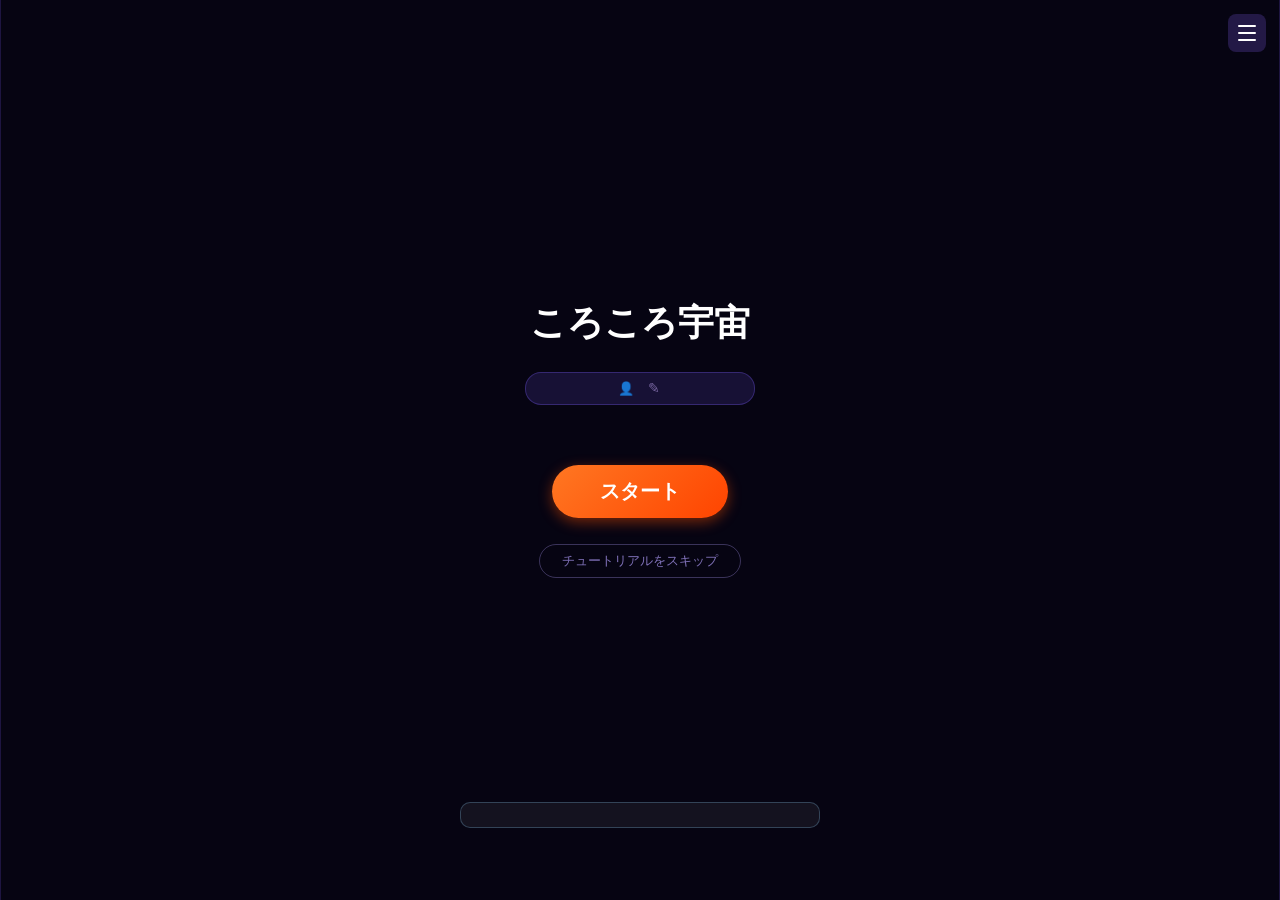
==== games/rollaxy/index.html @ 88f0cfa4 "feat: エンドレスモードの自動セーブ＋再開機能 (Phase 3) 【自動セーブ】 - 盤面の全天体(位置/速度/角度) + スコア + 次の天体 + 先読み + スキル所持数を保存 - タイミン" ====
<!DOCTYPE html>
<html lang="ja">
<head>
  <!-- Google tag (gtag.js) -->
  <script async src="https://www.googletagmanager.com/gtag/js?id=G-FFF4H3EVV8"></script>
  <script>
    window.dataLayer = window.dataLayer || [];
    function gtag(){dataLayer.push(arguments);}
    gtag('js', new Date());
    gtag('config', 'G-FFF4H3EVV8');
  </script>
  <meta charset="UTF-8">
  <!--
    スマホ向け: user-scalable=no でピンチズーム無効、maximum-scale=1.0 で拡大防止。
    ゲーム中に画面が拡大・縮小するとタッチ座標がずれるため必須。
  -->
  <meta name="viewport" content="width=device-width, initial-scale=1.0, maximum-scale=1.0, user-scalable=no, viewport-fit=cover">
  <!-- PWA / モバイル全画面対応 -->
  <meta name="theme-color" content="#1a0e30">
  <meta name="mobile-web-app-capable" content="yes">
  <meta name="apple-mobile-web-app-capable" content="yes">
  <meta name="apple-mobile-web-app-status-bar-style" content="black-translucent">
  <meta name="apple-mobile-web-app-title" content="Rollaxy">
  <link rel="manifest" href="manifest.json">
  <title>Rollaxy | NOVORA GAME</title>
  <meta name="description" content="A space-themed falling merge browser game. Combine celestial bodies, chain merges with strategic skills, and aim for the galaxy cluster. Free to play.">
  <meta name="robots" content="index, follow">
  <link rel="canonical" href="https://novoragame.com/games/rollaxy/">
  <link rel="icon" type="image/png" href="/favicon-96x96.png" sizes="96x96">
  <link rel="icon" type="image/svg+xml" href="/favicon.svg">
  <link rel="shortcut icon" href="/favicon.ico">
  <link rel="apple-touch-icon" sizes="180x180" href="/apple-touch-icon.png">
  <link rel="manifest" href="/games/rollaxy/manifest.json">

  <!-- OGP / Twitter Card -->
  <meta property="og:type"        content="website">
  <meta property="og:url"         content="https://novoragame.com/games/rollaxy/">
  <meta property="og:title"       content="Rollaxy | NOVORA GAME">
  <meta property="og:description" content="A space-themed falling merge browser game. Combine celestial bodies and use strategic skills to reach the galaxy cluster. Free to play.">
  <meta property="og:image"       content="https://novoragame.com/ogp.png">
  <meta name="twitter:card"       content="summary_large_image">

  <!-- hreflang: 多言語対応時にここへ追加
  <link rel="alternate" hreflang="ja"       href="https://novoragame.com/games/rollaxy/">
  <link rel="alternate" hreflang="x-default" href="https://novoragame.com/games/rollaxy/">
  -->

  <link rel="stylesheet" href="style.css">
</head>
<body>

<!--
  ヘッダー（#header）
  ┌──────────────────────────────────────────┐
  │ スコア / 最高スコア │ 次の天体 │        ⚙ │
  └──────────────────────────────────────────┘
  3カラム flex: 左(#header-left)・中央(#next-wrap)・右(#header-right)
  左右を flex:1 にすることで中央が常に水平中央に来る
-->
<!--
  スタート画面（#start-screen）
  ゲームキャンバスとは完全に分離した独立レイヤー。
  position: fixed で viewport 全体を不透明に覆い、ゲームが一切見えない状態を作る。
  beginGame() で .hidden クラスを付与してフェードアウト。init() で .hidden を外してフェードイン。
-->
<!-- 研究/宇宙システム廃止により リソースバー (星屑/エネルギー/文明P) は削除 -->

<!--
  ホームカルーセル（#start-screen）
  3パネル横並び: 研究(左) ← プレイ(中央) → 恒星(右)
  mobile: overflow:hidden + translateX でスワイプ切替
  desktop(≥760px): 3列同時表示（左右にpeek）
-->
<div id="start-screen">
  <div id="home-carousel">

    <!-- パネル1: プレイ（CENTER、現在は唯一のパネル） -->
    <div class="home-panel" id="panel-play">
      <h2 data-i18n="title">ころころ宇宙</h2>
      <div id="start-playername">
        <div id="start-name-view">
          <span>👤</span>
          <span id="start-playername-val"></span>
          <button id="start-name-edit-btn" aria-label="Edit name">✎</button>
        </div>
        <div id="start-name-editor">
          <input id="start-name-input" type="text" maxlength="15">
          <button id="start-name-save-btn">✓</button>
          <button id="start-name-cancel-btn">✕</button>
        </div>
        <div id="start-name-hint">
          <span id="start-name-hint-msg"></span>
          <button id="start-name-hint-ok"></button>
        </div>
      </div>
      <!-- やる気メッセージ (表示名とスタートの間。8秒で次の候補へフェード) -->
      <div id="home-motivation" class="motiv-box"></div>
      <!-- プレイ（ホーム既定）パネル -->
      <div id="play-panel">
        <button id="mode-toggle-btn" style="display:none"></button>
        <div id="stage-select-list" style="display:none"></div>
        <div id="start-stage-desc" style="display:none"></div>
        <button id="start-btn" data-i18n="start">スタート</button>
        <button id="skip-tutorial-btn" data-i18n="skipTutorial">チュートリアルをスキップ</button>
      </div>
      <!-- モード選択シート（スタート後に表示。チュートリアル完了後のみ） -->
      <div id="mode-select-sheet" style="display:none">
        <p id="mode-select-title" data-i18n="modeSelectTitle">モードを選択</p>
        <div id="mode-select-btns"></div>
        <button id="mode-select-back" data-i18n="settingsBack">← 戻る</button>
      </div>
    </div>

    <!-- 宇宙パネル/3Dビューアは廃止 -->

  </div><!-- /#home-carousel -->
  <!-- 右上メニュー（カルーセル外に配置することで、パネル切替時もボタンが常に右上に固定表示される） -->
  <button id="home-menu-btn" aria-label="Menu"><span></span><span></span><span></span></button>
  <div id="home-menu-panel">
    <button id="home-menu-settings" data-i18n="settings">設定</button>
    <a id="home-menu-profile" href="/profile/" data-i18n="profileLink" target="_blank" rel="noopener">👤 プロフィール</a>
    <a id="home-menu-games" href="/games/" data-i18n="gamesLink">🎮 ゲーム一覧</a>
  </div>
  <button id="feedback-start-btn" class="feedback-entry" data-source="start" data-i18n="feedbackBtn"></button>
</div><!-- /#start-screen -->

<!-- ホーム下部 5ボタンバー。固定要素・z-index でオーバーレイより前面。バーで各パネルを切替 -->
<!-- ボタン順: 研究(左端) | 実績 | プレイ(中央↑) | ランキング | 恒星(右端) — スワイプ方向と一致 -->
<nav id="home-nav">
  <button id="nav-ach" class="nav-item" data-tab="ach">
    <span class="nav-icon">🏆</span><span class="nav-label" data-i18n="navAch">実績</span>
  </button>
  <button id="nav-play" class="nav-item nav-play active" data-tab="play">
    <span class="nav-icon">▶</span><span class="nav-label" data-i18n="navPlay">プレイ</span>
  </button>
  <button id="nav-ranking" class="nav-item" data-tab="ranking">
    <span class="nav-icon">📊</span><span class="nav-label" data-i18n="navRanking">ランキング</span>
  </button>
</nav>

<!-- ランキングオーバーレイ（/api/rollaxy/ranking をネイティブ表示）。下部バーの「ランキング」で開く -->
<div id="ranking-overlay">
  <div id="ranking-panel">
    <h2 data-i18n="navRanking">ランキング</h2>
    <div id="rank-mode-tabs">
      <button class="rank-mode active" data-mode="endless" data-i18n="tabEndless">エンドレス</button>
      <button class="rank-mode" data-mode="time" data-i18n="tabTime">タイムアタック</button>
      <button class="rank-mode" data-mode="speedrun" data-i18n="tabSpeedrun">スピードラン</button>
    </div>
    <!-- 期間タブ: 「本日」廃止、デフォルト「週間」 -->
    <div id="rank-period-tabs">
      <button class="rank-period active" data-period="weekly" data-i18n="tabWeekly">今週</button>
      <button class="rank-period" data-period="all" data-i18n="tabAll">全期間</button>
    </div>
    <div id="rank-list-home"></div>
    <a id="rank-fulllink" href="/games/rollaxy/ranking/" target="_blank" rel="noopener" data-i18n="rankingFull">フルランキング →</a>
  </div>
</div>

<!-- ホーム画面専用設定オーバーレイ（#start-screen より上の z-index） -->
<div id="home-settings-overlay">
  <!-- 設定パネル -->
  <div id="home-settings-panel">
    <h2 data-i18n="settings">設定</h2>
    <div id="home-sfx-row">
      <span data-i18n="sfxVolume">効果音</span>
      <input type="range" id="home-sfx-vol" min="0" max="1" step="0.05" value="0.8">
      <span id="home-sfx-val">80%</span>
    </div>
    <div id="home-lang-wrap">
      <div id="home-lang-label">Language</div>
      <div id="home-lang-row"></div>
    </div>
    <div id="home-displayname-wrap">
      <div id="home-displayname-label-row"><span data-i18n="displayNameLabel">表示名</span></div>
      <div id="home-displayname-edit-row">
        <input id="home-displayname-input" type="text" maxlength="15" placeholder="15文字以内（日本語OK）">
        <button id="home-displayname-save" data-i18n="displayNameSave">保存</button>
      </div>
      <div id="home-displayname-status"></div>
    </div>
    <button id="home-credits-btn" data-i18n="credits">クレジット</button>
    <button id="home-settings-close" data-i18n="settingsBack">← 戻る</button>
  </div>
  <!-- クレジットサブパネル -->
  <div id="home-credits-panel">
    <h2 data-i18n="creditsTitle">クレジット</h2>
    <div class="credits-block">
      <div class="credits-head" data-i18n="creditsSfxHead">効果音素材</div>
      <ul class="credits-list">
        <li>効果音ラボ</li>
        <li>Pixabay</li>
      </ul>
      <p class="credits-note" data-i18n="creditsSfxNote">各サービスの利用規約に基づき効果音素材を使用しています。</p>
    </div>
    <div class="credits-block">
      <div class="credits-head" data-i18n="creditsImgHead">画像・ビジュアル素材</div>
      <p class="credits-note" data-i18n="creditsImgNote">一部画像・ビジュアル素材の制作には ChatGPT を使用しています。</p>
    </div>
    <button id="home-credits-back" data-i18n="settingsBack">← 戻る</button>
  </div>
</div>

<!-- フィードバックモーダル（スタート画面/ゲームオーバー/クリア時から共通で開く） -->
<div id="feedback-modal" style="display:none">
  <div id="feedback-panel">
    <div id="feedback-title" data-i18n="feedbackTitle"></div>
    <textarea id="feedback-text" maxlength="1000"></textarea>
    <div id="feedback-counter">0 / 1000</div>
    <div id="feedback-status"></div>
    <div id="feedback-actions">
      <button id="feedback-cancel" data-i18n="feedbackCancel"></button>
      <button id="feedback-send" data-i18n="feedbackSend"></button>
    </div>
  </div>
</div>

<!-- オフライン報酬/超新星/惑星モーダルは研究/宇宙廃止により削除 -->

<!--
  ゲームエリア（#canvas-outer）
  - <canvas> が物理演算・描画を担う。論理サイズ 400×772px を CSS transform で画面にフィット。
  - オーバーレイ 2種（どちらも canvas の上に absolute で重なる）:

  「ゲームオーバー時のオーバーレイ」= #overlay
    → dead=true になったときに .show クラスで表示。背景がぼやけてゲーム画面が透けて見える。

  「設定を開いたとき（の画面）」= #settings-overlay
    → 設定ボタン押下で .show クラスで表示。同じ半透明+blur デザイン。
      「ゲームに戻る」ボタン (#resume-btn) と「リセット」ボタン (#reset-btn) を含む。
-->
<div id="canvas-outer">
  <canvas id="game"></canvas>
  <canvas id="forced-skill-canvas"></canvas>
  <div id="header">
    <div id="header-left">
      <div id="score-el">スコア: 0</div>
      <div id="hi-el">最高: 0</div>
      <div id="timer-el" style="display:none"></div>
      <!-- チュートリアル時にスコア/最高の代わりに表示 -->
      <div id="tut-hud" style="display:none">
        <div id="tut-hud-step"></div>
        <div id="tut-hud-desc"></div>
        <div id="tut-hud-progress"></div>
      </div>
    </div>
    <div id="header-right">
      <div id="next-wrap">
        <div id="next-normal"><span data-i18n="next">次の天体</span><span id="next-emoji">💫</span></div>
      </div>
      <button id="settings-btn" aria-label="Menu"><span></span><span></span><span></span></button>
    </div>
  </div>
  <div id="overlay">
    <h2 data-i18n="gameOver">ゲームオーバー</h2>
    <!-- やる気メッセージ (スコア上に表示。終了画面表示時に開始、init で停止) -->
    <div id="overlay-motivation" class="motiv-box"></div>
    <p class="result"><span data-i18n="scoreResult">スコア</span>: <strong id="final-score">0</strong></p>
    <p id="reward-el" class="reward-line"></p>
    <p id="new-hi" data-i18n="newRecord">🏆 新記録！</p>
    <p id="rank-pct-el"></p>
    <button id="retry-btn" data-i18n="retry">もう一度</button>
    <button id="next-stage-btn" style="display:none"></button>
    <button id="share-btn" data-i18n="shareBtn">X でシェア</button>
    <!-- 終了画面のランキング/実績ボタンは削除 (設定メニューおよびホームナビから参照可能) -->
    <!-- ホームに戻る (プレーンテキストの控えめリンク。フィードバックボタンの上に配置) -->
    <button id="overlay-home-btn" data-i18n="backToHome">ホームに戻る</button>
    <button id="feedback-overlay-btn" class="feedback-entry" data-source="gameover" data-i18n="feedbackBtn"></button>
    <p id="share-note"></p>
  </div>
  <!-- エンドレス 続き/新規 ダイアログ -->
  <div id="endless-resume-modal">
    <div id="endless-resume-panel">
      <div id="endless-resume-title"></div>
      <div id="endless-resume-info"></div>
      <button id="endless-resume-continue"></button>
      <button id="endless-resume-new"></button>
    </div>
  </div>
  <!-- エンドレス 新規開始の確認 -->
  <div id="endless-confirm-modal">
    <div id="endless-confirm-panel">
      <div id="endless-confirm-title"></div>
      <div id="endless-confirm-actions">
        <button id="endless-confirm-cancel"></button>
        <button id="endless-confirm-ok"></button>
      </div>
    </div>
  </div>
  <!-- モード解放ポップアップ (中性子星/銀河団 達成で出現) -->
  <div id="mode-unlock-modal">
    <div id="mode-unlock-panel">
      <div id="mode-unlock-icon">🎉</div>
      <div id="mode-unlock-title"></div>
      <button id="mode-unlock-close"></button>
    </div>
  </div>
  <div id="settings-overlay">
    <!-- ── メニューパネル ── -->
    <div id="menu-panel">
      <h2 data-i18n="menuTitle">メニュー</h2>
      <button id="resume-btn" data-i18n="resume">ゲームに戻る</button>
      <button id="menu-settings-btn" data-i18n="settings">設定</button>
      <a id="settings-ranking-link" href="/games/rollaxy/ranking/" data-i18n="rankingBtn" target="_blank" rel="noopener">🏆 ランキング</a>
      <button id="menu-ach-btn" class="ach-open-btn" data-i18n="achievements">🏆 実績</button>
      <a id="settings-profile-link" href="/profile/" data-i18n="profileLink" target="_blank" rel="noopener">👤 プロフィール</a>
      <button id="reset-btn" data-i18n="reset">リセット</button>
    </div>
    <!-- ── 設定サブパネル ── -->
    <div id="settings-panel">
      <h2 data-i18n="settings">設定</h2>
      <button id="autoshow-btn">報酬自動表示: ON</button>
      <div id="sfx-row">
        <span data-i18n="sfxVolume">効果音</span>
        <input type="range" id="sfx-vol" min="0" max="1" step="0.05" value="0.8">
        <span id="sfx-val">80%</span>
      </div>
      <!-- 言語選択（buildLangSelector() が生成） -->
      <div id="settings-lang-wrap">
        <div id="settings-lang-label">Language</div>
        <div id="settings-lang-row"></div>
      </div>
      <!-- 表示名（ランキングに載る名前） -->
      <div id="displayname-wrap">
        <div id="displayname-label-row">
          <span data-i18n="displayNameLabel">表示名</span>
        </div>
        <div id="displayname-edit-row">
          <input id="displayname-input" type="text" maxlength="15" placeholder="15文字以内（日本語OK）">
          <button id="displayname-save" data-i18n="displayNameSave">保存</button>
        </div>
        <div id="displayname-status"></div>
      </div>
      <button id="settings-credits-btn" data-i18n="credits">クレジット</button>
      <button id="settings-back-btn" data-i18n="settingsBack">← 戻る</button>
    </div>
    <!-- ── クレジットサブパネル ── -->
    <div id="credits-panel">
      <h2 data-i18n="creditsTitle">クレジット</h2>
      <div class="credits-block">
        <div class="credits-head" data-i18n="creditsSfxHead">効果音素材</div>
        <ul class="credits-list">
          <li>効果音ラボ</li>
          <li>Pixabay</li>
        </ul>
        <p class="credits-note" data-i18n="creditsSfxNote">各サービスの利用規約に基づき効果音素材を使用しています。</p>
      </div>
      <div class="credits-block">
        <div class="credits-head" data-i18n="creditsImgHead">画像・ビジュアル素材</div>
        <p class="credits-note" data-i18n="creditsImgNote">一部画像・ビジュアル素材の制作には ChatGPT を使用しています。</p>
      </div>
      <button id="credits-back-btn" data-i18n="settingsBack">← 戻る</button>
    </div>
  </div>
  <!-- 連鎖表示（「N連鎖！ ×倍率」のポップアップ。2連鎖以上で表示） -->
  <div id="chain-display"></div>
  <!-- 連鎖スコア演出（ベース×ステップ倍率を高速再現） -->
  <div id="chain-score-anim"></div>

  <!--
    デバッグパネル（` キーでトグル）
    ゲーム進行中に任意の天体をキャンバス上に直接配置できる。
    左クリック: 配置 / 右クリック: 削除
  -->
  <div id="debug-panel">
    <div id="debug-header">🛠 DEBUG</div>
    <div id="debug-palette"></div>
    <div id="debug-hint">
      <div>左クリック: 配置</div>
      <div>右クリック: 削除</div>
      <div>1–= : 選択</div>
      <div>Shift+R: 全消去</div>
      <div>` : 終了</div>
    </div>
    <button id="debug-reset-btn" title="スコア・実績・チュートリアルをリセットしてリロード">🗑 全リセット</button>
    <div id="debug-count">0 bodies</div>
    <!-- 研究/宇宙廃止後: スコア関連デバッグのみ -->
    <div id="debug-section">
      <div class="debug-section-title">スコア</div>
      <button class="debug-action-btn" data-action="score+1000">スコア +1000</button>
      <button class="debug-action-btn" data-action="score+10000">スコア +10000</button>
      <button class="debug-action-btn" data-action="clear_hi">ハイスコア消去</button>
    </div>
  </div>

  <!--
    スキル確認パネル（指定アップグレード・指定削除で天体選択後に表示）
    全画面ではなく下部カードとして表示。ゲーム画面は背後に見える。
  -->
  <div id="skill-confirm">
    <div id="confirm-preview"></div>
    <div class="confirm-btns">
      <button id="confirm-ok">✓</button>
      <button id="confirm-cancel">✕</button>
    </div>
  </div>

  <!--
    4連鎖ルーレット（スキルをランダムに決定するスロット演出）
    停止ボタン or Space キーで減速停止。当選スキルは開始時に決定済み。
  -->
  <div id="roulette-overlay">
    <div id="roulette-title" data-i18n="rouletteTitle">4連鎖！ スキル獲得</div>
    <div id="roulette-cards">
      <div class="rlt-card" data-skill="bomb">
        <span class="rlt-icon">💣</span>
        <div class="rlt-info">
          <span class="rlt-name" data-i18n="skillBomb">爆弾</span>
          <span class="rlt-desc" data-i18n="bombDesc">範囲内の天体を消去</span>
        </div>
      </div>
      <div class="rlt-card" data-skill="upgrade">
        <span class="rlt-icon">⬆</span>
        <div class="rlt-info">
          <span class="rlt-name" data-i18n="skillUpgrade">強化</span>
          <span class="rlt-desc" data-i18n="upgradeDesc">天体を1段階強化</span>
        </div>
      </div>
      <div class="rlt-card" data-skill="delete">
        <span class="rlt-icon">✕</span>
        <div class="rlt-info">
          <span class="rlt-name" data-i18n="skillDelete">削除</span>
          <span class="rlt-desc" data-i18n="deleteDesc">天体を削除</span>
        </div>
      </div>
    </div>
    <button id="roulette-stop" data-i18n="rouletteStop">停止</button>
    <div class="reward-queue-info" id="roulette-queue-info"></div>
  </div>

  <!--
    連鎖報酬スキル選択パネル（5連鎖以上で表示）
    3つのスキルボタンから1つを選ぶ。選択後に自動で閉じる。
  -->
  <div id="chain-reward">
    <div id="chain-reward-title" data-i18n="chooseSkill">スキルを選択</div>
    <div class="reward-queue-info" id="choice-queue-info"></div>
    <div id="chain-reward-btns">
      <button class="chain-reward-btn" data-skill="bomb"><span class="cr-icon">💣</span><span class="cr-label" data-i18n="skillBomb">爆弾</span><span class="cr-desc" data-i18n="bombDesc">範囲内の天体を消去</span></button>
      <button class="chain-reward-btn" data-skill="upgrade"><span class="cr-icon">⬆</span><span class="cr-label" data-i18n="skillUpgrade">強化</span><span class="cr-desc" data-i18n="upgradeDesc">天体を1段階強化</span></button>
      <button class="chain-reward-btn" data-skill="delete"><span class="cr-icon">✕</span><span class="cr-label" data-i18n="skillDelete">削除</span><span class="cr-desc" data-i18n="deleteDesc">天体を削除</span></button>
    </div>
  </div>

  <!-- 実績トースト通知 -->
  <div id="ach-toast" style="display:none"></div>

  <!-- 実績オーバーレイ -->
  <div id="achievement-overlay">
    <div id="ach-header">
      <span id="ach-title" data-i18n="achievements">🏆 実績</span>
      <span id="ach-stats"></span>
    </div>
    <div id="ach-body"></div>
    <div id="ach-footer">
      <button id="ach-back-btn" data-i18n="achBack">← 戻る</button>
    </div>
  </div>

  <!-- チュートリアル指ポインター（初回連鎖時に最大天体の上に表示） -->
  <div id="tutorial-pointer">
    <div id="tut-text"></div>
    <div id="tut-emoji">👇</div>
  </div>

</div>

<!--
  スキルバー（ゲーム下部）
  「爆弾」「指定アップグレード（強化）」「指定削除」の3スキル
  active クラスで選択中を強調表示
-->
<div id="skill-bar">
  <button class="skill-btn" id="skill-bomb">
    <span class="skill-icon">💣</span>
    <span class="skill-label" data-i18n="skillBomb">爆弾</span>
    <span class="skill-count" id="skill-bomb-count">0</span>
  </button>
  <button class="skill-btn" id="skill-upgrade">
    <span class="skill-icon">⬆</span>
    <span class="skill-label" data-i18n="skillUpgrade">強化</span>
    <span class="skill-count" id="skill-upgrade-count">0</span>
  </button>
  <button class="skill-btn" id="skill-delete">
    <span class="skill-icon">✕</span>
    <span class="skill-label" data-i18n="skillDelete">削除</span>
    <span class="skill-count" id="skill-delete-count">0</span>
  </button>
  <button class="skill-btn" id="skill-claim">
    <span class="skill-icon">🎁</span>
    <span class="skill-label" data-i18n="reward">報酬</span>
    <span class="skill-count" id="skill-claim-count">0</span>
  </button>
  <div id="skill-toast" style="display:none"></div>
</div>

<!-- 研究/宇宙システム廃止により Three.js + メタ系スクリプトは削除 -->
<script src="vendor/matter.min.js"></script>
<script src="config.js"></script>
<script src="lang.js"></script>
<script src="game-player.js"></script>
<script src="game-sfx.js"></script>
<script src="game-util.js"></script>
<script src="game-skills.js"></script>
<script src="game-renderer.js"></script>
<script src="game-share.js"></script>
<script src="achievement-data.js"></script>
<script src="game-achievements.js"></script>
<script src="game-motivation.js"></script>
<script src="game-feedback.js"></script>
<script src="game.js"></script>
<script src="game-ui.js"></script>
</body>
</html>
---- games/rollaxy/style.css ----
/* ============================================================
   スマホ向け基本設定
   - touch-action: none  → スクロール・ピンチを全面禁止（ゲーム中の誤操作防止）
   - user-select: none   → テキスト選択禁止（長押し時の選択メニュー抑止）
   - overflow: hidden    → 画面外へのはみ出し非表示（縦スクロール封じ）
   ============================================================ */
*, *::before, *::after { box-sizing: border-box; margin: 0; padding: 0; }

html {
  /* html は 100% のまま（body の高さ計算の基点になる） */
  height: 100%; overflow: hidden;
  background: #1a0e30;
}
body {
  /*
   * 高さの優先順位（上が最優先）:
   *  1. var(--app-height) … JS が visualViewport.height で注入する実測値
   *  2. 100dvh             … アドレスバーを除いた動的ビューポート高（Chrome 108+ / Safari 15.4+）
   *  3. 100%               … フォールバック（旧ブラウザ）
   */
  height: 100%;           /* fallback */
  height: 100dvh;         /* dynamic viewport height */
  height: var(--app-height, 100dvh); /* JS 注入値（最優先） */
  overflow: hidden;
  background: #1a0e30;
  touch-action: none;
  -webkit-user-select: none; user-select: none;
  font-family: -apple-system, 'Helvetica Neue', Arial, sans-serif;
  display: flex; flex-direction: column; align-items: center;
}
/* 中国語表示時: 日本語フォントを使わず中国語最適化フォントにフォールバック */
:lang(zh), :lang(zh) * {
  font-family: 'PingFang SC', 'Noto Sans SC', 'Microsoft YaHei UI', 'Microsoft YaHei', sans-serif;
}

/* ============================================================
   ヘッダー
   3カラム flex: 左(#header-left) ・ 中央(#next-wrap) ・ 右(#header-right)
   左右を flex:1 にすることで #next-wrap が常に水平中央に配置される
   ============================================================ */
#header {
  position: absolute; left: 0; right: 0; z-index: 5;
  display: flex; flex-wrap: wrap;
  justify-content: space-between; align-items: center;
  padding: 8px 14px; color: #fff;
  background: #1a0e30;
}
#header-left  { flex: 1; min-width: 0; }
#header-right { display: flex; align-items: center; gap: 10px; }
#score-el { font-size: 20px; font-weight: bold; }
#hi-el    { font-size: 13px; opacity: 0.75; margin-top: 2px; }
/* 残り時間表示（time / 制限時間付き tutorial ステージ） */
#timer-el {
  font-size: 16px; font-weight: bold; margin-top: 2px;
  font-variant-numeric: tabular-nums; color: #cbb6ff;
}
#timer-el.timer-warn { color: #ff6b6b; }
/* チュートリアル目標（ヘッダー 2 行目として表示） */
/* チュートリアルHUD（#header-left 内でスコア/最高の代わりに表示） */
#tut-hud { display: none; }
#tut-hud-step {
  font-size: 11px; opacity: 0.65; letter-spacing: 0.04em;
}
#tut-hud-desc {
  font-size: 13px; font-weight: bold; color: #e8d8ff; line-height: 1.3; margin-top: 1px;
}
#tut-hud-progress {
  display: flex; gap: 7px; margin-top: 3px;
}
.tut-prog-item {
  font-size: 12px; font-weight: bold; color: #b8a0ff;
}
.tut-prog-item.tut-prog-met {
  color: #7dff90;
}
/* tutorial-mode クラス付与時: スコア/最高スコアを非表示 */
#header.tutorial-mode #score-el,
#header.tutorial-mode #hi-el { display: none; }
#next-wrap { font-size: 12px; text-align: center; line-height: 1.3; }
#next-emoji { font-size: 28px; display: block; margin-top: 1px; }
#forced-skill-canvas {
  position: absolute; pointer-events: none; z-index: 10; display: none;
}

/* 設定ボタン
   スマホ向け: border-radius: 8px（四角）にしてタップ判定を広く取る。
   円（50%）だとクリック判定が角まで届かず押しにくいため。
   -webkit-tap-highlight-color: transparent → iOS のタップ時青枠を消す */
#settings-btn {
  width: 38px; height: 38px; border-radius: 8px; border: none;
  background: rgba(140,100,255,0.22);
  cursor: pointer; display: flex; flex-direction: column;
  align-items: center; justify-content: center; gap: 5px;
  flex-shrink: 0; -webkit-tap-highlight-color: transparent;
  transition: background 0.15s;
}
#settings-btn span {
  display: block; width: 18px; height: 2px;
  background: #fff; border-radius: 1px;
}


/* ============================================================
   ゲームエリア
   canvas は論理サイズ 400×700px 固定。CSS transform で画面にフィット（game.js の resize()）。
   ============================================================ */
#canvas-outer {
  position: relative; width: 100%; max-width: 400px;
  flex: 1; min-height: 0; /* flex 子要素のオーバーフロー防止 */
  overflow: hidden;
}
canvas { position: absolute; top: 0; left: 0; transform-origin: top left; }

/* 終了演出 (シミュレーション停止 → 揺れ → スロー)。doGameOver で .end-shake を付与。
   画面全体を「支点中心の回転」ではなく「平行に揺らす」感じにするため translate のみ使う */
#canvas-outer.end-shake { animation: endShake 0.38s ease-out; }
@keyframes endShake {
  0%   { transform: translate(0, 0); }
  10%  { transform: translate(-5px, 2px); }
  25%  { transform: translate(6px, -3px); }
  40%  { transform: translate(-7px, 4px); }
  55%  { transform: translate(5px, -2px); }
  70%  { transform: translate(-4px, 3px); }
  85%  { transform: translate(2px, -1px); }
  100% { transform: translate(0, 0); }
}

/* ============================================================
   オーバーレイ共通パターン
   「ゲームオーバー時のオーバーレイ」(#overlay) と
   「設定を開いたとき」(#settings-overlay) は同じ見た目:
     - rgba(0,0,0,0.78) + backdrop-filter: blur(6px)
     - canvas の上に absolute で重なりゲーム画面が半透明の向こうに透けて見える
     - .show クラスで display:flex に切り替えて表示
   ============================================================ */
#overlay {
  display: none; position: absolute; inset: 0;
  /* ヘッダー(#header z-index:5) より前面に出す。
     これより低いとヘッダーの「スコア」「ベスト」「残り時間」表示が
     オーバーレイの「タイムアップ」見出しや結果文字に重なって読めなくなる */
  z-index: 6;
  background: rgba(0,0,0,0.78);
  backdrop-filter: blur(6px); -webkit-backdrop-filter: blur(6px);
  flex-direction: column; align-items: center; justify-content: center;
  color: #fff; gap: 14px; text-align: center;
}
#overlay.show { display: flex; }
#overlay h2 { font-size: 38px; font-weight: bold; }
#overlay .result { font-size: 20px; }
#new-hi { display: none; color: #ffd700; font-size: 17px; }
#new-hi.show { display: block; }
#rank-pct-el {
  display: none;
  font-size: 15px;
  color: #cc88ff;
  letter-spacing: 0.04em;
  animation: rankPctFadeIn 0.6s ease both;
}
#rank-pct-el.show { display: block; }
@keyframes rankPctFadeIn {
  from { opacity: 0; transform: translateY(6px); }
  to   { opacity: 1; transform: translateY(0); }
}

/* 「もう一度」ボタン（ゲームオーバー画面）
   スマホ向け: padding を大きめに取りタップしやすく。
   -webkit-tap-highlight-color: transparent → iOS タップ枠消し */
#overlay button {
  padding: 13px 36px; font-size: 18px; font-weight: bold;
  background: linear-gradient(135deg, #ff7722, #ff4400);
  color: #fff; border: none; border-radius: 30px; cursor: pointer;
  box-shadow: 0 4px 14px rgba(255,80,0,0.45);
  -webkit-tap-highlight-color: transparent;
}
/* X シェアボタン（黒ベース、もう一度ボタンより小さめ） */
#share-btn {
  background: #000 !important;
  box-shadow: 0 4px 14px rgba(0,0,0,0.5) !important;
  font-size: 15px !important;
  padding: 10px 28px !important;
}
#share-btn.loading {
  background: #222 !important;
  box-shadow: none !important;
  cursor: not-allowed;
  animation: sharePulse 1.2s ease-in-out infinite;
}
@keyframes sharePulse {
  0%, 100% { opacity: 0.55; }
  50%       { opacity: 0.3; }
}
/* ランキングリンク（ゲームオーバーオーバーレイ内） */
#ranking-link {
  display: inline-block;
  padding: 9px 24px;
  background: rgba(124,92,252,0.2);
  border: 1px solid rgba(124,92,252,0.5);
  border-radius: 8px;
  color: #cc99ff;
  text-decoration: none;
  font-size: 14px;
  font-weight: 600;
  transition: background 0.15s, border-color 0.15s;
}
#share-note {
  font-size: 12px;
  color: #ccc;
  margin: 4px 0 0;
  display: none;
}
#share-note.show { display: block; }

/* ============================================================
   連鎖表示（「N連鎖！」ポップアップ）
   ゲームフィールド中央に浮かぶ。pointer-events:none でゲーム操作を妨げない。
   .show クラスを付け外し＋void reflow でアニメーションをリセット再生できる。
   ============================================================ */
#chain-display {
  position: absolute;
  top: 40%; left: 50%;
  transform: translateX(-50%) scale(1);
  font-size: 42px; font-weight: bold;
  color: #ffe566;
  text-shadow:
    0 0 18px rgba(255, 210, 0, 0.9),
    0 0 36px rgba(255, 160, 0, 0.5),
    0 2px 4px rgba(0, 0, 0, 0.7);
  pointer-events: none;
  white-space: nowrap;
  opacity: 0;
  z-index: 20;
  text-align: center;
  line-height: 1.1;
}
/* 連鎖倍率（チェーン数の下に表示） */
.chain-mult {
  display: block;
  font-size: 26px;
  font-weight: bold;
  color: #8ee4ff;
  text-shadow: 0 0 12px rgba(100, 200, 255, 0.9), 0 1px 3px rgba(0,0,0,0.6);
  margin-top: 2px;
}
.chain-mult.chain-skill {
  color: #ffb055;
  text-shadow: 0 0 14px rgba(255, 160, 60, 0.9), 0 1px 3px rgba(0,0,0,0.6);
}
/* 連鎖スコア演出 */
#chain-score-anim {
  position: absolute;
  top: 56%; left: 50%;
  transform: translateX(-50%);
  font-size: 20px; font-weight: bold;
  pointer-events: none; white-space: nowrap;
  z-index: 21; opacity: 0; display: none;
  text-align: center;
  text-shadow: 0 1px 4px rgba(0,0,0,0.7);
}
#chain-score-anim.csa-show {
  display: block;
  animation: csaAppear 0.12s ease-out forwards;
}
@keyframes csaAppear {
  from { opacity: 0; transform: translateX(-50%) scale(0.82); }
  to   { opacity: 1; transform: translateX(-50%) scale(1); }
}
.csa-base { color: #ffe566; }
.csa-mult { color: #8ee4ff; margin-left: 5px; }
.csa-mult.csa-skill { color: #ffb055; }
.csa-mult.csa-final { font-size: 24px; }
.csa-eq   { color: #aaffcc; margin-left: 4px; }
#chain-display.show {
  animation: chainPop 1.3s ease-out forwards;
}
/* 連鎖終了時のぽん！演出（スケールアップ→フェードアウト） */
#chain-display.chain-final {
  animation: chainFinalPop 0.28s ease-out forwards;
}
@keyframes chainFinalPop {
  0%   { opacity: 1;   transform: translateX(-50%) scale(1.05); }
  22%  { opacity: 1;   transform: translateX(-50%) scale(1.32); }
  100% { opacity: 0;   transform: translateX(-50%) scale(1.22); }
}
@keyframes chainPop {
  0%   { opacity: 0;   transform: translateX(-50%) scale(0.4); }
  18%  { opacity: 1;   transform: translateX(-50%) scale(1.25); }
  30%  { transform: translateX(-50%) scale(0.95); }
  45%  { transform: translateX(-50%) scale(1.0); }
  68%  { opacity: 1; }
  100% { opacity: 0;   transform: translateX(-50%) scale(1.0); }
}

/* ============================================================
   スキルバー（ゲーム下部、canvas-outer の下に配置）
   flex-shrink:0 で高さを確保。canvas-outer が残りのスペースを使う。
   ============================================================ */
#skill-bar {
  position: relative;
  width: 100%; max-width: 400px; height: 72px;
  flex-shrink: 0;
  display: flex; align-items: center; justify-content: space-around;
  background: rgba(6,4,18,0.97);
  border-top: 1px solid rgba(140,100,255,0.22);
  padding: 0 12px; gap: 8px;
}
.skill-btn {
  flex: 1; height: 54px;
  display: flex; flex-direction: column; align-items: center; justify-content: center;
  gap: 3px;
  background: rgba(0,200,220,0.14);
  border: 1px solid rgba(0,220,240,0.50);
  border-radius: 10px; color: #fff; cursor: pointer;
  -webkit-tap-highlight-color: transparent;
  transition: background 0.15s, border-color 0.15s, box-shadow 0.15s;
}
.skill-btn .skill-icon { font-size: 22px; line-height: 1; }
.skill-btn .skill-label { font-size: 10px; opacity: 0.75; }
.skill-btn.active {
  background: rgba(255,120,0,0.25);
  border-color: rgba(255,140,0,0.8);
  box-shadow: 0 0 10px rgba(255,100,0,0.4);
}
/* 選択モード中（upgrade/delete）はボタンをやや暗くして選択中であることを示す */
.skill-btn.select-mode {
  background: rgba(100,60,255,0.25);
  border-color: rgba(140,100,255,0.9);
  box-shadow: 0 0 10px rgba(120,80,255,0.4);
}
.skill-btn:disabled { opacity: 0.35; cursor: default; box-shadow: none; }
/* 所持数バッジ */
.skill-count {
  font-size: 11px; font-weight: bold;
  background: rgba(255,255,255,0.15);
  border-radius: 8px; padding: 0 5px; min-width: 18px;
  text-align: center; line-height: 1.5;
}
.skill-btn.active   .skill-count { background: rgba(255,180,0,0.3); }
.skill-btn:disabled .skill-count { opacity: 0.5; }

/* 報酬待機中: 通常スキルボタンを縮小してクレームボタンにスペースを譲る */
#skill-bar.reward-pending .skill-btn:not(#skill-claim) {
  height: 42px;
  font-size: 0.85em;
  transition: height 0.2s ease, font-size 0.2s ease;
}
#skill-bar.reward-pending .skill-btn:not(#skill-claim) .skill-icon { font-size: 18px; }

/* クレームボタン（報酬受け取りボタン）*/
#skill-claim {
  display: none;
  flex: 1;
  background: rgba(255,200,0,0.15);
  border-color: rgba(255,200,0,0.55);
  animation: claimPulse 1.6s ease-in-out infinite;
}
#skill-claim.show { display: flex; }
#skill-claim .skill-count { background: rgba(255,180,0,0.35); }
@keyframes claimPulse {
  0%, 100% { box-shadow: 0 0 0 rgba(255,180,0,0); }
  50%       { box-shadow: 0 0 10px rgba(255,180,0,0.5); }
}

/* ============================================================
   スキル確認パネル（upgrade/delete で天体選択後に表示される下部カード）
   全画面オーバーレイではなく小さなカードとして下部に表示。
   ゲーム画面は背後に見えたまま。
   ============================================================ */
#skill-confirm {
  display: none;
  position: absolute; bottom: 10px; left: 50%;
  transform: translateX(-50%);
  background: rgba(12,6,32,0.96);
  border: 1px solid rgba(140,100,255,0.5);
  border-radius: 14px; padding: 14px 20px;
  text-align: center; color: #fff;
  z-index: 20; min-width: 200px;
  box-shadow: 0 4px 24px rgba(0,0,0,0.6);
}
#skill-confirm.show { display: block; }
#confirm-preview { font-size: 30px; margin-bottom: 12px; line-height: 1.4; white-space: nowrap; }
.confirm-btns { display: flex; gap: 16px; justify-content: center; }
#confirm-ok, #confirm-cancel {
  width: 52px; height: 52px; border-radius: 50%;
  font-size: 24px; font-weight: bold; line-height: 1;
  border: none; cursor: pointer;
  display: flex; align-items: center; justify-content: center;
  -webkit-tap-highlight-color: transparent;
  transition: transform 0.1s, box-shadow 0.1s;
}
#confirm-ok {
  background: linear-gradient(135deg, #44cc66, #229944);
  color: #fff;
  box-shadow: 0 3px 12px rgba(40,180,80,0.5);
}
#confirm-ok:active { transform: scale(0.92); box-shadow: 0 1px 6px rgba(40,180,80,0.4); }
#confirm-cancel {
  background: linear-gradient(135deg, #ee4444, #bb1111);
  color: #fff;
  box-shadow: 0 3px 12px rgba(200,40,40,0.5);
}
#confirm-cancel:active { transform: scale(0.92); box-shadow: 0 1px 6px rgba(200,40,40,0.4); }

/* ============================================================
   ホームカルーセル（#start-screen）
   3パネル水平スライド: 研究(0) ← プレイ(1) → 恒星(2)
   mobile : overflow:hidden + translateX でスナップ
   desktop: 3列同時表示（左右peek）
   ============================================================ */
#start-screen {
  position: fixed; inset: 0; z-index: 1000;
  background: #060412;
  color: #fff;
  overflow: hidden;            /* mobile: パネルをクリップ */
  transition: opacity 0.35s ease;
  display: flex; flex-direction: column;
}
#start-screen.hidden {
  opacity: 0;
  pointer-events: none;
}

/* カルーセルトラック（3パネル横並び） */
#home-carousel {
  flex: 1; min-height: 0;
  display: flex; flex-direction: row;
  width: 300%;                 /* 3パネル分 */
  transform: translateX(-33.333%);  /* 初期: プレイパネル表示 */
  transition: transform 0.32s cubic-bezier(0.22, 1, 0.36, 1);
  will-change: transform;
}

/* 各パネル共通 */
.home-panel {
  width: 33.333%;              /* 300%の1/3 = viewport幅 */
  flex-shrink: 0;
  height: 100%;
  overflow-y: auto;
  -webkit-overflow-scrolling: touch;
  touch-action: pan-y;
  display: flex; flex-direction: column; align-items: center;
  padding-top: 40px;
  padding-bottom: calc(72px + env(safe-area-inset-bottom, 0px));
  box-sizing: border-box;
}

/* プレイパネル: 縦中央寄せ */
#panel-play {
  justify-content: center;
  gap: 24px;
  text-align: center;
}

/* 研究・恒星パネル: 上から始まる */
#panel-research, #panel-cosmos {
  justify-content: flex-start;
}

/* panel-play 内のタイトル h2 */
#panel-play h2 { font-size: 36px; font-weight: bold; }

/* ============================================================
   デスクトップ(≥760px): 3カラム全幅レイアウト
   ============================================================ */
@media (min-width: 760px) {
  #start-screen {
    overflow: hidden;
    flex-direction: row;
    align-items: stretch;
  }
  #home-carousel {
    width: 100%;
    flex: 1;
    transform: none !important;     /* デスクトップはスライドしない */
    transition: none !important;
    align-items: stretch;
  }
  .home-panel {
    flex: 1;
    width: auto;
    height: 100%;
    overflow-y: auto;
    padding-top: 48px;
  }
  /* 研究パネル（左） */
  #panel-research {
    flex: 1;
    max-width: none;
    overflow-x: hidden;
    background: rgba(8, 5, 22, 0.98);
    border-right: 1px solid rgba(124,92,252,0.2);
    opacity: 1;
    border-radius: 0;
  }
  /* プレイパネル（中央）: 少し広め */
  #panel-play {
    flex: 1.1;
    border-left:  1px solid rgba(124,92,252,0.2);
    border-right: 1px solid rgba(124,92,252,0.2);
    overflow-y: auto;
    background: #060412;
  }
  /* 恒星パネル（右） */
  #panel-cosmos {
    flex: 1;
    max-width: none;
    overflow-x: hidden;
    border-left: 1px solid rgba(124,92,252,0.2);
    opacity: 1;
    border-radius: 0;
  }
  /* 内部コンテナを横中央に寄せつつ最大幅を確保 */
  #panel-research #research-panel,
  #panel-cosmos   #cosmos-panel {
    max-width: 420px;
    width: 100%;
    padding: 24px 24px;
    margin: 0 auto;
    box-sizing: border-box;
  }
}

/* ── ホーム画面 右上メニュー ──
   #start-screen 直下に配置することで、カルーセルの translateX 切替に追従せず
   研究 / 恒星パネル表示時もビューポート右上に固定表示される */
#home-menu-btn {
  position: absolute; top: 14px; right: 14px;
  width: 38px; height: 38px; border-radius: 8px; border: none;
  background: rgba(140,100,255,0.22);
  cursor: pointer; display: flex; flex-direction: column;
  align-items: center; justify-content: center; gap: 5px;
  -webkit-tap-highlight-color: transparent;
  transition: background 0.15s;
  z-index: 2;
}
#home-menu-btn span {
  display: block; width: 18px; height: 2px;
  background: #fff; border-radius: 1px;
}
#home-menu-panel {
  display: none; position: absolute; top: 58px; right: 14px;
  background: rgba(10,5,28,0.97);
  border: 1px solid rgba(140,100,255,0.35);
  border-radius: 12px; padding: 8px;
  min-width: 160px;
  flex-direction: column; gap: 4px;
  z-index: 2;
  box-shadow: 0 8px 24px rgba(0,0,0,0.6);
  text-align: left;
}
#home-menu-panel.show { display: flex; }
#home-menu-settings,
#home-menu-profile,
#home-menu-games {
  display: block; width: 100%;
  padding: 10px 14px; border-radius: 8px;
  font-size: 14px; font-weight: 600;
  color: #ccc; text-decoration: none;
  background: transparent; border: none;
  cursor: pointer; text-align: left;
  -webkit-tap-highlight-color: transparent;
  transition: background 0.15s, color 0.15s;
}

/* ============================================================
   4連鎖ルーレット
   ============================================================ */
#roulette-overlay {
  display: none;
  position: absolute; top: 50%; left: 50%;
  transform: translate(-50%, -50%);
  width: 320px;
  background: rgba(10,5,28,0.97);
  border: 1px solid rgba(255,200,0,0.4);
  border-radius: 16px; padding: 20px 16px 16px;
  z-index: 25;
  box-shadow: 0 8px 40px rgba(0,0,0,0.75), 0 0 30px rgba(255,180,0,0.1);
  color: #fff; text-align: center;
}
#roulette-overlay.show { display: block; }

#roulette-title {
  font-size: 17px; font-weight: bold;
  color: #ffe566; margin-bottom: 14px;
  letter-spacing: 0.04em;
}

#roulette-cards {
  display: flex; flex-direction: column; gap: 7px;
}

.rlt-card {
  display: flex; align-items: center; gap: 12px;
  padding: 11px 14px;
  background: rgba(255,255,255,0.04);
  border: 1px solid rgba(255,255,255,0.10);
  border-left: 4px solid transparent;
  border-radius: 9px;
  text-align: left;
  transition: background 90ms ease, border-color 90ms ease, box-shadow 90ms ease;
  will-change: background, box-shadow;
}
.rlt-card.active {
  background: rgba(255,200,0,0.13);
  border-color: rgba(255,200,0,0.65);
  border-left-color: #ffcc00;
  box-shadow: 0 0 18px rgba(255,200,0,0.28), inset 0 0 10px rgba(255,200,0,0.08);
}

.rlt-icon { font-size: 26px; line-height: 1; flex-shrink: 0; }
.rlt-info { display: flex; flex-direction: column; gap: 2px; }
.rlt-name { font-size: 14px; font-weight: bold; color: #fff; }
.rlt-desc { font-size: 11px; color: rgba(255,255,255,0.5); }

#roulette-stop {
  display: block; margin: 15px auto 0;
  padding: 10px 44px; font-size: 16px; font-weight: bold;
  background: linear-gradient(135deg, #ffcc00, #ff8800);
  color: #1a0e30; border: none; border-radius: 26px;
  cursor: pointer;
  box-shadow: 0 4px 14px rgba(255,160,0,0.45);
  -webkit-tap-highlight-color: transparent;
  transition: transform 0.1s, opacity 0.2s;
}
#roulette-stop:active    { transform: scale(0.95); }
#roulette-stop:disabled  { opacity: 0.4; cursor: default; transform: none; }

.reward-queue-info {
  font-size: 11px; color: rgba(255,200,0,0.6);
  min-height: 16px; text-align: center; margin-top: 6px;
}

/* ============================================================
   連鎖報酬スキル選択パネル（5連鎖以上で表示）
   skill-confirm と同じ下部カードスタイル。3ボタン横並び。
   ============================================================ */
#chain-reward {
  display: none;
  position: absolute; bottom: 10px; left: 50%;
  transform: translateX(-50%);
  background: rgba(12,6,32,0.96);
  border: 1px solid rgba(255,200,0,0.5);
  border-radius: 14px; padding: 14px 20px;
  text-align: center; color: #fff;
  z-index: 20; min-width: 240px;
  box-shadow: 0 4px 24px rgba(0,0,0,0.6);
}
#chain-reward.show { display: block; }

/* 引き込みピーク演出: 下からスライドイン → 報酬ボタンへ吸い込まれる */
#chain-reward.panel-peek {
  animation: peekSlideIn 0.28s cubic-bezier(0.22, 1, 0.36, 1) both;
}
#chain-reward.panel-peek-out {
  animation: peekPullDown 0.38s cubic-bezier(0.55, 0, 1, 0.45) both;
}
@keyframes peekSlideIn {
  from { transform: translateX(-50%) translateY(40px) scale(0.82); opacity: 0; }
  to   { transform: translateX(-50%) translateY(0)   scale(1);    opacity: 1; }
}
@keyframes peekPullDown {
  0%   { transform: translateX(-50%) translateY(0)    scale(1);    opacity: 1; }
  100% { transform: translateX(-50%) translateY(90px) scale(0.28); opacity: 0; }
}

/* ── チュートリアル指ポインター ── */
#tutorial-pointer {
  display: none;
  position: absolute;
  pointer-events: none;
  z-index: 60;
  flex-direction: column;
  align-items: center;
  gap: 4px;
  transform: translateX(-50%) translateY(-100%);
}
#tutorial-pointer.show { display: flex; }
#tut-emoji {
  font-size: 38px; line-height: 1;
  animation: tutPointerTap 0.85s ease-in-out infinite;
  filter: drop-shadow(0 2px 8px rgba(255,220,0,0.9));
}
@keyframes tutPointerTap {
  0%   { transform: translateY(0)    scale(1);    }
  40%  { transform: translateY(12px) scale(0.82); }
  65%  { transform: translateY(8px)  scale(0.90); }
  100% { transform: translateY(0)    scale(1);    }
}
#tut-text {
  background: rgba(255,220,0,0.97);
  color: #111;
  border-radius: 10px;
  padding: 4px 12px;
  font-size: 12px;
  font-weight: bold;
  white-space: nowrap;
  border: 1px solid rgba(200,150,0,0.7);
  box-shadow: 0 2px 10px rgba(0,0,0,0.5);
}

/* ── スキルボタン リマインダーハイライト ── */
.skill-btn.skill-highlight {
  animation: skillHighlightPulse 1s ease-in-out infinite !important;
  border-color: rgba(255,200,0,0.95) !important;
}
@keyframes skillHighlightPulse {
  0%, 100% { box-shadow: 0 0 0 0 rgba(255,200,0,0);
             background: rgba(0,200,220,0.14); }
  50%      { box-shadow: 0 0 0 7px rgba(255,200,0,0.45),
                         0 0 18px 4px rgba(255,200,0,0.5);
             background: rgba(255,200,0,0.22); }
}
#skill-claim.skill-highlight {
  animation: claimHighlightPulse 0.85s ease-in-out infinite !important;
  border-color: rgba(255,180,0,0.95) !important;
  background: rgba(255,180,0,0.28) !important;
}
@keyframes claimHighlightPulse {
  0%, 100% { box-shadow: 0 0 0 0 rgba(255,180,0,0);
             transform: scale(1); }
  50%      { box-shadow: 0 0 0 9px rgba(255,180,0,0.5),
                         0 0 22px 6px rgba(255,180,0,0.6);
             transform: scale(1.1); }
}

/* ── スキル初回タップ時のトースト ── */
#skill-toast {
  position: absolute;
  bottom: calc(100% + 8px); /* スキルバーのすぐ上 */
  left: 50%;
  transform: translateX(-50%);
  background: rgba(20,12,40,0.94);
  border: 1px solid rgba(140,100,255,0.5);
  border-radius: 10px;
  padding: 9px 16px;
  font-size: 12px;
  color: #ddd0ff;
  white-space: nowrap;
  pointer-events: none;
  z-index: 120;
  animation: skillToastIn 0.25s ease both;
}
#skill-toast.hiding { animation: skillToastOut 0.3s ease both; }
@keyframes skillToastIn {
  from { opacity: 0; transform: translateX(-50%) translateY(6px); }
  to   { opacity: 1; transform: translateX(-50%) translateY(0); }
}
@keyframes skillToastOut {
  from { opacity: 1; transform: translateX(-50%) translateY(0); }
  to   { opacity: 0; transform: translateX(-50%) translateY(-4px); }
}

/* ── 初回ゲーム時のスキルバー強調パルス ── */
@keyframes skillBarPulse {
  0%, 100% { box-shadow: none; }
  50%       { box-shadow: 0 0 0 3px rgba(140,100,255,0.55), 0 0 18px rgba(140,100,255,0.35); }
}
#skill-bar.skill-bar-highlight {
  animation: skillBarPulse 1s ease-in-out 3; /* 3回パルスして終了 */
}
#chain-reward-title {
  font-size: 14px; font-weight: bold;
  color: #ffe566; margin-bottom: 12px;
  letter-spacing: 0.05em;
}
#chain-reward-btns { display: flex; gap: 10px; justify-content: center; }
.chain-reward-btn {
  flex: 1; padding: 10px 6px;
  display: flex; flex-direction: column; align-items: center; gap: 4px;
  background: rgba(255,200,0,0.10);
  border: 1px solid rgba(255,200,0,0.35);
  border-radius: 10px; color: #fff; cursor: pointer;
  -webkit-tap-highlight-color: transparent;
  transition: background 0.15s, border-color 0.15s, transform 0.1s;
}
.chain-reward-btn:active { transform: scale(0.94); }
.chain-reward-btn .cr-icon  { font-size: 22px; line-height: 1; }
.chain-reward-btn .cr-label { font-size: 11px; opacity: 0.85; }
.chain-reward-btn .cr-desc  { font-size: 9.5px; opacity: 0.6; text-align: center; line-height: 1.3; }

/* ============================================================
   デバッグパネル（ゲーム画面右端のオーバーレイ）
   ` キーで表示/非表示。ゲーム進行はそのまま継続。
   ============================================================ */
#debug-panel {
  display: none;
  /* position:fixed + 高 z-index でホーム画面 (#start-screen z-index:1000) の上にも表示 */
  position: fixed;
  top: 70px; right: 0;
  width: 140px;
  max-height: calc(100vh - 100px);
  overflow-y: auto;
  z-index: 9500;
  background: rgba(8,4,20,0.92);
  border: 1px solid rgba(80,200,120,0.45);
  border-right: none;
  border-radius: 8px 0 0 8px;
  padding: 6px 4px;
  pointer-events: auto;
}
#debug-section {
  width: 100%;
  margin-top: 6px;
  padding-top: 6px;
  border-top: 1px solid rgba(80,200,120,0.25);
  display: flex; flex-direction: column; gap: 3px;
}
.debug-section-title {
  font-size: 10px; color: #aedfd0; text-align: center;
  margin-bottom: 2px; letter-spacing: 0.04em;
}
.debug-action-btn {
  width: 100%; padding: 5px 4px;
  background: rgba(80,200,160,0.18);
  border: 1px solid rgba(80,200,160,0.40);
  border-radius: 4px;
  color: #aedfd0; font-size: 10px; font-weight: 600;
  cursor: pointer; -webkit-tap-highlight-color: transparent;
}
.debug-action-btn:active { background: rgba(80,200,160,0.35); }
#debug-panel.show { display: flex; flex-direction: column; align-items: center; gap: 4px; }

#debug-header {
  font-size: 10px; font-weight: bold;
  color: #60ee90; letter-spacing: 0.04em;
  padding-bottom: 3px;
  border-bottom: 1px solid rgba(80,200,120,0.25);
  width: 100%; text-align: center;
}

#debug-palette {
  display: flex; flex-direction: column; gap: 2px; width: 100%;
}
.dbg-btn {
  display: flex; align-items: center; gap: 3px;
  width: 100%; padding: 3px 4px;
  background: rgba(255,255,255,0.05);
  border: 1px solid rgba(255,255,255,0.08);
  border-radius: 4px;
  color: #ccc; cursor: pointer; font-size: 11px;
  transition: background 0.1s;
  white-space: nowrap; overflow: hidden;
}
.dbg-btn.active {
  background: rgba(80,200,120,0.28);
  border-color: rgba(80,200,120,0.75);
  color: #fff;
}
.dbg-btn .dbg-key   { font-size: 9px; color: rgba(255,255,255,0.3); width: 10px; flex-shrink: 0; }
.dbg-btn .dbg-emoji { font-size: 13px; line-height: 1; flex-shrink: 0; }

#debug-hint {
  font-size: 9px; color: rgba(255,255,255,0.3);
  line-height: 1.6; width: 100%;
  padding-top: 3px;
  border-top: 1px solid rgba(255,255,255,0.07);
}

#debug-count {
  font-size: 9px; color: rgba(80,200,120,0.7);
  width: 100%; text-align: center;
}

#debug-reset-btn {
  width: 100%; margin-top: 2px; padding: 4px;
  background: rgba(220,60,60,0.18);
  border: 1px solid rgba(220,80,80,0.45);
  border-radius: 4px;
  color: #f88; cursor: pointer; font-size: 10px;
}

/* デバッグモード中はcanvasのカーソルを十字に */
#canvas-outer.debug-active canvas { cursor: crosshair; }

/* 言語セレクター（設定オーバーレイ内） */
#settings-lang-wrap {
  display: flex; flex-direction: column; align-items: center; gap: 6px;
}
#settings-lang-label {
  font-size: 11px; color: #888; letter-spacing: 0.08em; text-transform: uppercase;
}
#settings-lang-row {
  display: flex; gap: 8px;
}
.lang-btn {
  padding: 6px 18px; font-size: 14px; font-weight: bold;
  background: rgba(255,255,255,0.10);
  color: rgba(255,255,255,0.7);
  border: 1px solid rgba(255,255,255,0.25);
  border-radius: 20px; cursor: pointer;
  -webkit-tap-highlight-color: transparent;
  transition: background 0.15s, color 0.15s, border-color 0.15s;
}
.lang-btn.active {
  background: rgba(140,100,255,0.45);
  color: #fff;
  border-color: rgba(160,120,255,0.8);
  box-shadow: 0 0 8px rgba(140,100,255,0.4);
}
/* モード選択トグル（スタート画面・拡張用の土台） */
#mode-toggle-btn {
  padding: 8px 20px; font-size: 14px; font-weight: bold;
  border-radius: 20px; cursor: pointer;
  border: 1px solid rgba(124,92,252,0.5);
  background: rgba(124,92,252,0.15); color: #cbb6ff;
  -webkit-tap-highlight-color: transparent;
  transition: background 0.15s, border-color 0.15s;
}
/* スタート画面のチュートリアル目標説明（モードトグル下） */
#start-stage-desc {
  max-width: 300px;
  font-size: 15px; font-weight: 600; line-height: 1.4; color: #d4c4ff; text-align: center;
}
/* モードに応じて要素を隠す汎用クラス（例: stageモードでシェアボタンを非表示） */
.is-hidden { display: none !important; }

/* スタート画面のプレイヤー名エリア */
#start-playername {
  background: rgba(124,92,252,0.15);
  border: 1px solid rgba(124,92,252,0.3);
  border-radius: 16px;
  padding: 8px 14px;
  width: 100%; max-width: 230px;
  display: flex; flex-direction: column; align-items: center; gap: 6px;
}
#start-name-view {
  display: flex; align-items: center; gap: 6px;
  font-size: 13px; color: #b89ee8;
  max-width: 100%;
}
#start-name-view span:nth-child(2) {
  overflow: hidden; text-overflow: ellipsis; white-space: nowrap;
}
#start-name-edit-btn {
  background: transparent; border: none;
  color: #b89ee8; font-size: 14px; line-height: 1;
  cursor: pointer; padding: 0 2px; flex-shrink: 0;
  opacity: 0.6; transition: opacity 0.15s;
  -webkit-tap-highlight-color: transparent;
}
#start-name-editor {
  display: none; gap: 5px; width: 100%;
}
#start-name-input {
  flex: 1; padding: 5px 8px; min-width: 0;
  background: rgba(255,255,255,0.08);
  border: 1px solid rgba(124,92,252,0.5);
  border-radius: 8px;
  color: #fff; font-size: 13px; outline: none;
  -webkit-tap-highlight-color: transparent;
}
#start-name-input:focus { border-color: rgba(124,92,252,0.85); }
#start-name-save-btn,
#start-name-cancel-btn {
  padding: 5px 10px; border: none; border-radius: 8px;
  font-size: 13px; font-weight: 600; cursor: pointer; flex-shrink: 0;
  -webkit-tap-highlight-color: transparent;
}
#start-name-save-btn   { background: rgba(124,92,252,0.65); color: #fff; }
#start-name-cancel-btn { background: rgba(255,255,255,0.1); color: #aaa; }
#start-name-hint {
  display: none; align-items: center; gap: 8px;
  width: 100%;
  background: rgba(255,216,110,0.1);
  border: 1px solid rgba(255,216,110,0.35);
  border-radius: 10px;
  padding: 6px 10px;
  font-size: 11px; color: #ffd86e;
}
#start-name-hint.show { display: flex; }
#start-name-hint-msg { flex: 1; text-align: left; }
#start-name-hint-ok {
  flex-shrink: 0;
  padding: 3px 9px; font-size: 11px; font-weight: 600;
  background: rgba(255,216,110,0.2);
  border: 1px solid rgba(255,216,110,0.45);
  border-radius: 8px; color: #ffd86e;
  cursor: pointer;
  -webkit-tap-highlight-color: transparent;
  transition: background 0.15s;
}
#start-btn {
  padding: 13px 48px; font-size: 20px; font-weight: bold;
  background: linear-gradient(135deg, #ff7722, #ff4400);
  color: #fff; border: none; border-radius: 30px; cursor: pointer;
  box-shadow: 0 4px 14px rgba(255,80,0,0.45);
  -webkit-tap-highlight-color: transparent;
}

#skip-tutorial-btn {
  margin-top: 10px; padding: 7px 22px; font-size: 13px;
  background: transparent; color: rgba(180,160,255,0.7);
  border: 1px solid rgba(180,160,255,0.3); border-radius: 20px;
  cursor: pointer; -webkit-tap-highlight-color: transparent;
}
#skip-tutorial-btn:hover { color: rgba(200,180,255,0.9); border-color: rgba(180,160,255,0.6); }

/* 設定オーバーレイ（#overlay と同じ半透明+blur デザイン） */
#settings-overlay {
  display: none; position: absolute; inset: 0;
  background: rgba(0,0,0,0.78);
  backdrop-filter: blur(6px); -webkit-backdrop-filter: blur(6px);
  flex-direction: column; align-items: center; justify-content: center;
  color: #fff; text-align: center;
  z-index: 12; overflow-y: auto;
}
#settings-overlay.show { display: flex; }
#settings-overlay h2 { font-size: 32px; font-weight: bold; }

/* メニューパネル / 設定サブパネル — 共通レイアウト */
#menu-panel,
#settings-panel {
  display: flex; flex-direction: column; align-items: center;
  gap: 18px; width: 100%; padding: 32px 20px;
}
#settings-panel { display: none; }

/* ── ホーム画面専用設定オーバーレイ ── */
#home-settings-overlay {
  display: none; position: fixed; inset: 0; z-index: 1001;
  background: rgba(4, 2, 16, 0.97);
  flex-direction: column; align-items: center; justify-content: center;
  overflow-y: auto; color: #fff;
}
#home-settings-overlay.show { display: flex; }
#home-settings-overlay h2 { font-size: 28px; font-weight: bold; }

#home-settings-panel,
#home-credits-panel {
  display: flex; flex-direction: column; align-items: center;
  gap: 18px; width: 100%; max-width: 360px; padding: 32px 20px;
}
#home-credits-panel { display: none; }

#home-sfx-row {
  display: flex; align-items: center; gap: 10px;
  font-size: 15px; color: #ccc;
}
#home-sfx-row input[type=range] { width: 130px; accent-color: #9966ff; }
#home-sfx-val { width: 36px; font-size: 13px; color: #aaa; text-align: right; }

#home-lang-wrap { display: flex; flex-direction: column; align-items: center; gap: 6px; }
#home-lang-label { font-size: 11px; color: #888; letter-spacing: 0.08em; text-transform: uppercase; }
#home-lang-row { display: flex; gap: 8px; }

/* ============================================================
   宇宙パネル（#panel-cosmos）— Phase 2: 3D が全面、タイトル/HUD はオーバーレイ
   ============================================================ */
/* パネル自体はスクロールさせず、3D とオーバーレイを重ねる基点にする。
   背景グラデーションは 3D テクスチャ読込前のフォールバック */
#panel-cosmos {
  background: radial-gradient(circle at 50% 35%, #1a0e38 0%, #060412 70%);
  position: relative;
  overflow: hidden;
  padding: 0;
  justify-content: flex-start;
}
/* 3D 宇宙ビューア (Three.js が canvas に描画) — パネル全面を占める */
#cosmos-3d-wrap {
  position: absolute; inset: 0;
  width: 100%; height: 100%;
  overflow: hidden;
  background: #000;
}
#cosmos-3d { display: block; width: 100%; height: 100%; }

/* 上部オーバーレイ: タイトル（3D の上に浮かせる） */
#cosmos-overlay-top {
  position: absolute; top: 0; left: 0; right: 0;
  z-index: 2;
  padding: 16px 16px 28px;
  text-align: center;
  pointer-events: none;
  background: linear-gradient(to bottom, rgba(6,4,18,0.75) 0%, rgba(6,4,18,0) 100%);
}
#cosmos-overlay-top h2 {
  font-size: 24px; font-weight: bold;
  text-shadow: 0 2px 12px rgba(0,0,0,0.8);
}
/* 多恒星セレクタ: 横並びタブ + 解放ボタン。pointer-events を子で有効化 */
#cosmos-star-tabs {
  display: flex; flex-wrap: wrap; justify-content: center; gap: 6px;
  margin-top: 8px;
}
.star-tab {
  pointer-events: auto;
  padding: 5px 10px; font-size: 12px; font-weight: 600;
  border-radius: 14px; border: 1px solid rgba(124,92,252,0.5);
  background: rgba(20,12,40,0.7); color: #cbb6ff;
  cursor: pointer; -webkit-tap-highlight-color: transparent;
  white-space: nowrap; transition: background 0.15s, border-color 0.15s, color 0.15s;
}
.star-tab:active { transform: scale(0.96); }
.star-tab.active {
  background: linear-gradient(135deg, #6a4fd0, #9a7cff);
  color: #fff; border-color: #b6a0ff;
  box-shadow: 0 0 12px rgba(154,124,255,0.5);
}
.star-tab.unlock {
  background: rgba(255,140,0,0.18); border-color: rgba(255,140,0,0.5); color: #ffd76b;
}
.star-tab.unlock:disabled { background: rgba(80,60,30,0.4); color: #887; cursor: default; border-color: rgba(80,60,30,0.5); }

/* 下部オーバーレイ HUD: 既存の質量/レート/物質生成器。
   下部 5ボタンバー (#home-nav 高さ約66px + safe-area) と中央の持ち上げプレイボタン
   に重ならないよう、bottom を nav 分だけ上げる（モバイル/デスクトップ共通でナビ表示中） */
#cosmos-compact {
  position: absolute; left: 0; right: 0;
  bottom: calc(70px + env(safe-area-inset-bottom, 0px));
  z-index: 2;
  display: flex; flex-direction: column; gap: 8px;
  padding: 16px;
  background: linear-gradient(to top, rgba(6,4,18,0.92) 0%, rgba(6,4,18,0.7) 55%, rgba(6,4,18,0) 100%);
}
/* 恒星本体の脈動演出は Phase 2 で 3D 側 (game-cosmos3d.js のグロー脈動) へ移行。
   旧 #cosmos-star の CSS 脈動 (starPulseSync) は廃止。 */

/*
 * 浮き上がる数値 — JS で生成して body に追加
 * 0%: 恒星中心で小さく透明 → 12%: 押し出されて膨らむ → 70%: 浮上 → 100%: 消える
 */
@keyframes energyFloatUp {
  0%   { opacity: 0;   transform: translateX(-50%) translateY(0)     scale(0.35); }
  12%  { opacity: 1;   transform: translateX(-50%) translateY(-14px) scale(1.22); }
  70%  { opacity: 0.9; transform: translateX(-50%) translateY(-70px) scale(0.95); }
  100% { opacity: 0;   transform: translateX(-50%) translateY(-95px) scale(0.75); }
}
.energy-float {
  position: fixed; pointer-events: none; z-index: 1100;
  color: #8fd6ff; font-size: 18px; font-weight: 800;
  white-space: nowrap;
  text-shadow: 0 0 10px rgba(80,180,255,0.7), 0 1px 3px rgba(0,0,0,0.5);
  transform-origin: center center;
  animation: energyFloatUp 1.3s cubic-bezier(0.22, 1, 0.36, 1) forwards;
}
#cosmos-mass     { font-size: 13px; color: #c8b8f0; margin-bottom: 2px; }
#cosmos-rate     { font-size: 13px; color: #b9a9e6; }
#cosmos-generator {
  display: flex; flex-direction: column; align-items: center; gap: 8px;
  width: 100%; padding: 16px; border-radius: 14px;
  background: rgba(124,92,252,0.12); border: 1px solid rgba(124,92,252,0.35);
}
#cosmos-gen-head  { font-size: 15px; font-weight: bold; color: #cbb6ff; }
#cosmos-gen-level { font-size: 14px; color: #ddd; }
#cosmos-upgrade-btn {
  padding: 10px 22px; font-size: 15px; font-weight: bold;
  border-radius: 22px; cursor: pointer; color: #fff;
  border: none; background: #7c5cfc;
  -webkit-tap-highlight-color: transparent;
  font-variant-numeric: tabular-nums;
}
#cosmos-upgrade-btn:disabled { background: #4a3a7a; color: #998; cursor: default; }
#cosmos-close {
  margin-top: 8px; padding: 8px 24px; font-size: 14px;
  border-radius: 20px; cursor: pointer; color: #cbb6ff;
  background: rgba(124,92,252,0.15); border: 1px solid rgba(124,92,252,0.5);
  -webkit-tap-highlight-color: transparent;
}
/* スタート画面の「宇宙」ボタン */
#cosmos-open-btn {
  padding: 8px 20px; font-size: 14px; font-weight: bold;
  border-radius: 20px; cursor: pointer; color: #cbb6ff;
  background: rgba(124,92,252,0.15); border: 1px solid rgba(124,92,252,0.5);
  -webkit-tap-highlight-color: transparent;
}
/* 結果オーバーレイの報酬行 */
.reward-line {
  font-size: 15px; font-weight: bold; color: #ffd86b;
  font-variant-numeric: tabular-nums;
}

/* ============================================================
   ホーム下部 5ボタンバー — #home-nav
   ============================================================ */
#home-nav {
  position: fixed; left: 0; right: 0; bottom: 0; z-index: 1002; /* オーバーレイ(1001)より前面 */
  display: none; align-items: stretch;
  background: rgba(10, 6, 26, 0.96);
  border-top: 1px solid rgba(124, 92, 252, 0.3);
  padding-bottom: env(safe-area-inset-bottom, 0px); /* iPhone ホームバー回避 */
}
#home-nav.show { display: flex; }
/* チュートリアル中はプレイのみ → 中央寄せ */
#home-nav.tutorial-only { justify-content: center; }
/* デスクトップでも 5 ボタン全部表示。研究/恒星はフォーカスモード切替に使う（body.home-focus-* 参照） */
.nav-item.active .nav-label { color: #fff; }
.nav-item.active .nav-icon  { transform: translateY(-1px); filter: drop-shadow(0 0 6px rgba(124,92,252,0.7)); }
.nav-item {
  flex: 1; display: flex; flex-direction: column;
  align-items: center; justify-content: center; gap: 3px;
  padding: 10px 4px; min-height: 58px;
  background: none; border: none; cursor: pointer; color: #cbb6ff;
  text-decoration: none; -webkit-tap-highlight-color: transparent;
}
.nav-item .nav-icon  { font-size: 22px; line-height: 1; }
.nav-item .nav-label { font-size: 11px; }
.nav-item:active { background: rgba(124, 92, 252, 0.15); }

/* デスクトップフォーカスモード: 研究 or 恒星ボタンを押すと該当パネルを全幅化、他は非表示。
   再度同じボタンか「プレイ」ボタンで body クラスがクリアされ通常 3 列表示に戻る。 */
@media (min-width: 760px) {
  body.home-focus-research #panel-play,
  body.home-focus-research #panel-cosmos { display: none; }
  body.home-focus-cosmos   #panel-play,
  body.home-focus-cosmos   #panel-research { display: none; }
}
/* 中央のプレイは一段持ち上げた丸ボタンで強調 */
.nav-item.nav-play .nav-icon {
  width: 46px; height: 46px; border-radius: 50%; margin-top: -20px;
  display: flex; align-items: center; justify-content: center;
  background: #7c5cfc; color: #fff; font-size: 18px;
  box-shadow: 0 4px 14px rgba(124, 92, 252, 0.5);
}
.nav-item.nav-play .nav-label { color: #fff; font-weight: bold; }

/* ============================================================
   モード選択オーバーレイ（#mode-select-overlay は未使用、#mode-select-sheet を使用）
   研究パネルは #panel-research 内の #research-panel に移行済み
   ============================================================ */
#mode-select-panel, #research-panel {
  display: flex; flex-direction: column; align-items: center;
  gap: 16px; width: 100%; max-width: 360px; padding: 32px 20px;
}
#mode-select-panel h2, #research-panel h2 { font-size: 26px; font-weight: bold; }

/* 研究：文明レベル枠 */
#research-civ {
  display: flex; flex-direction: column; align-items: center; gap: 8px;
  width: 100%; padding: 14px; border-radius: 14px;
  background: rgba(124, 92, 252, 0.12); border: 1px solid rgba(124, 92, 252, 0.35);
}
#research-civ-level { font-size: 18px; font-weight: bold; color: #cbb6ff; }
#research-civ-cost  { font-size: 13px; color: #8fd6ff; font-variant-numeric: tabular-nums; }
#research-civ-up {
  padding: 8px 22px; font-size: 14px; font-weight: bold; border-radius: 20px;
  border: none; background: #7c5cfc; color: #fff; cursor: pointer;
  -webkit-tap-highlight-color: transparent;
}
#research-civ-up:disabled { background: #4a3a7a; color: #998; cursor: default; }


/* 研究：一覧 */
/* 研究ポイント残高表示 (R1) */
#research-rp-wrap {
  display: flex; align-items: center; gap: 6px;
  width: 100%; padding: 10px 14px; margin: 6px 0 8px;
  background: rgba(80,200,160,0.10);
  border: 1px solid rgba(80,200,160,0.35);
  border-radius: 10px;
  font-size: 14px; color: #aedfd0;
}
#research-rp-wrap .research-rp-icon { font-size: 18px; }
#research-rp-wrap #research-rp-val { font-weight: bold; color: #fff; font-variant-numeric: tabular-nums; }

/* ── R2: 研究ツリー SVG + 絶対配置ノード ── */
#research-tree-wrap {
  width: 100%;
  max-width: 100%;
  overflow-x: auto;
  overflow-y: auto;
  max-height: calc(100vh - 220px);
  border: 1px solid rgba(124,92,252,0.25);
  border-radius: 10px;
  background: rgba(8,4,18,0.6);
  -webkit-overflow-scrolling: touch;
  touch-action: pan-x pan-y;
}
#research-tree-canvas {
  position: relative;
}
.research-tree-svg {
  position: absolute; top: 0; left: 0;
  pointer-events: none;  /* クリックはノード div で処理 */
}
/* 軸帯 (背景の薄ストライプ) */
.research-axis-band {
  fill: rgba(124,92,252,0.04);
  stroke: rgba(124,92,252,0.18);
  stroke-width: 1;
}
.research-axis-label {
  fill: #ffd76b;
  font-size: 11px;
  font-weight: bold;
  letter-spacing: 0.05em;
  alignment-baseline: hanging;
}
/* エッジ (前提 → 子) */
.research-edge {
  stroke-width: 1.5;
  fill: none;
}
.research-edge.e-locked    { stroke: rgba(120,100,180,0.25); }
.research-edge.e-available { stroke: rgba(180,200,255,0.55); stroke-dasharray: 4 3; }
.research-edge.e-owned     { stroke: rgba(255,200,80,0.85); stroke-width: 2.2; }

/* ノード本体 (HTML div を absolute 配置) */
.research-node {
  position: absolute;
  display: flex; flex-direction: column;
  align-items: center; justify-content: center;
  border-radius: 8px;
  padding: 4px 6px;
  cursor: pointer;
  -webkit-tap-highlight-color: transparent;
  text-align: center;
  font-family: inherit;
  transition: transform 0.1s, box-shadow 0.15s;
  user-select: none;
}
.research-node:active { transform: scale(0.96); }
.research-node .rn-name {
  font-size: 11px; font-weight: bold; line-height: 1.2;
  color: #fff;
  display: -webkit-box; -webkit-line-clamp: 2; -webkit-box-orient: vertical;
  overflow: hidden;
}
.research-node .rn-state {
  font-size: 11px; margin-top: 3px;
  font-variant-numeric: tabular-nums;
}
/* 状態別配色 */
.research-node.locked {
  background: rgba(40,30,60,0.55);
  border: 1px solid rgba(120,100,180,0.30);
  cursor: default;
  opacity: 0.6;
}
.research-node.locked .rn-state { color: #887ea8; }
.research-node.locked:active { transform: none; }

.research-node.poor {
  background: rgba(80,90,140,0.35);
  border: 1px solid rgba(180,200,255,0.40);
}
.research-node.poor .rn-state { color: #b8c8e8; }

.research-node.buy {
  background: linear-gradient(135deg, rgba(80,200,160,0.30), rgba(60,180,140,0.18));
  border: 1px solid rgba(120,255,200,0.65);
  box-shadow: 0 0 14px rgba(120,255,200,0.30);
  animation: researchBuyPulse 1.8s ease-in-out infinite;
}
.research-node.buy .rn-state { color: #aaffd6; font-weight: bold; }
@keyframes researchBuyPulse {
  0%,100% { box-shadow: 0 0 12px rgba(120,255,200,0.25); }
  50%     { box-shadow: 0 0 22px rgba(120,255,200,0.55); }
}

.research-node.owned {
  background: linear-gradient(135deg, #b58a2a 0%, #ffd76b 100%);
  border: 1px solid #ffd76b;
  box-shadow: 0 0 14px rgba(255,215,107,0.45);
  cursor: default;
}
.research-node.owned .rn-name  { color: #1a1000; }
.research-node.owned .rn-state { color: #1a1000; font-weight: bold; }
.research-node.owned:active { transform: none; }

#research-list { display: flex; flex-direction: column; gap: 10px; width: 100%; }
.research-item {
  display: flex; align-items: center; justify-content: space-between; gap: 10px;
  padding: 12px 14px; border-radius: 12px;
  background: rgba(255, 255, 255, 0.05); border: 1px solid rgba(255, 255, 255, 0.08);
}
.research-item.owned  { opacity: 0.55; }
.research-item.locked { opacity: 0.5; }
.research-info { text-align: left; flex: 1; }
.research-name { font-size: 14px; font-weight: bold; }
.research-desc { font-size: 12px; color: #bbb; margin-top: 2px; }
.research-buy-btn {
  flex-shrink: 0; padding: 8px 12px; font-size: 13px; font-weight: bold;
  border-radius: 18px; border: none; background: #7c5cfc; color: #fff; cursor: pointer;
  white-space: nowrap; font-variant-numeric: tabular-nums;
  -webkit-tap-highlight-color: transparent;
}
.research-buy-btn:disabled { background: #3a3358; color: #99a; cursor: default; }
#research-close, #mode-select-close {
  margin-top: 6px; padding: 8px 24px; font-size: 14px;
  border-radius: 20px; cursor: pointer; color: #cbb6ff;
  background: rgba(124, 92, 252, 0.15); border: 1px solid rgba(124, 92, 252, 0.5);
  -webkit-tap-highlight-color: transparent;
}

/* ============================================================
   リソースバー（星屑・エネルギー保有量 — 全画面共通 fixed 表示）
   ============================================================ */
#resource-bar {
  position: fixed;
  top: max(14px, calc(env(safe-area-inset-top, 0px) + 6px));
  left: 50%; transform: translateX(-50%);
  display: flex; align-items: center; gap: 20px;
  background: rgba(10,4,30,0.82); border: 1px solid rgba(124,92,252,0.35);
  border-radius: 999px; padding: 5px 20px;
  font-size: 15px; font-weight: 700; color: #e0d6ff;
  white-space: nowrap; pointer-events: none; z-index: 2000;
  backdrop-filter: blur(6px); -webkit-backdrop-filter: blur(6px);
}
#res-stardust, #res-energy {
  display: flex; align-items: center; gap: 5px;
}
.res-icon { font-size: 17px; line-height: 1; }
/* 数字が到着時にポンと膨らむ */
@keyframes resBump {
  0%   { transform: scale(1); }
  45%  { transform: scale(1.55); color: #fff; }
  100% { transform: scale(1); }
}
#res-stardust.res-bump, #res-energy.res-bump {
  animation: resBump 0.35s ease-out;
}

/* パーティクル（報酬飛翔） */
.reward-particle {
  position: fixed; pointer-events: none; z-index: 3000;
  font-size: 22px; line-height: 1;
  will-change: left, top, opacity, transform;
  margin: -11px 0 0 -11px; /* 中心基準 */
}

/* ============================================================
   タブUI追加分（固定バー対応・プレイパネル・ランキング・案内ポインター）
   ============================================================ */
/* ランキングオーバーレイ — cosmos/research と同様に全画面固定 */
#ranking-overlay {
  display: none; position: fixed; inset: 0; z-index: 1001;
  background: rgba(4, 2, 16, 0.97);
  flex-direction: column; align-items: center;
  justify-content: flex-start; overflow-y: auto; color: #fff;
}
#ranking-overlay.show { display: flex; }

/* 固定バーに隠れないよう余白を確保（各 .home-panel の padding-bottom に統合済み）*/
#ranking-overlay {
  padding-bottom: calc(72px + env(safe-area-inset-bottom, 0px));
  box-sizing: border-box;
}

/* プレイ（ホーム既定）パネル */
#play-panel {
  display: flex; flex-direction: column; align-items: center; gap: 16px;
}

/* モード選択シート（スタート後に表示） */
#mode-select-sheet {
  display: flex; flex-direction: column; align-items: center; gap: 20px;
  width: 100%; max-width: 320px;
  animation: sheetIn 0.2s ease-out;
}
@keyframes sheetIn {
  from { opacity: 0; transform: translateY(16px); }
  to   { opacity: 1; transform: translateY(0); }
}
#mode-select-title {
  font-size: 18px; font-weight: bold; color: #c8b8ff; letter-spacing: 0.04em;
}
#mode-select-btns {
  display: flex; flex-direction: column; gap: 12px; width: 100%;
}
.mode-card {
  display: flex; flex-direction: column; gap: 4px;
  padding: 16px 20px; border-radius: 14px; cursor: pointer;
  border: 2px solid rgba(124,92,252,0.35);
  background: rgba(124,92,252,0.1); color: #fff;
  text-align: left; transition: border-color 0.15s, background 0.15s;
  -webkit-tap-highlight-color: transparent;
}
.mode-card:hover, .mode-card:active {
  border-color: #7c5cfc; background: rgba(124,92,252,0.25);
}
.mode-card .mc-name { font-size: 18px; font-weight: bold; }
.mode-card .mc-desc { font-size: 13px; color: #b0a0d8; }
#mode-select-back {
  background: none; border: none; color: #9a84cc;
  font-size: 14px; cursor: pointer; padding: 4px 8px;
  -webkit-tap-highlight-color: transparent;
}

/* ステージ選択リスト（チュートリアルモード時） */
#stage-select-list {
  display: flex; flex-wrap: wrap; justify-content: center; gap: 8px;
  max-width: 320px;
}
.stage-badge {
  display: flex; flex-direction: column; align-items: center; gap: 2px;
  min-width: 52px; padding: 6px 8px; border-radius: 10px;
  font-size: 11px; font-weight: bold; cursor: pointer;
  border: 2px solid rgba(255,255,255,0.12);
  background: rgba(255,255,255,0.05); color: #a090c8;
  transition: border-color 0.15s, background 0.15s;
  -webkit-tap-highlight-color: transparent;
}
.stage-badge .sb-num  { font-size: 15px; font-weight: bold; }
.stage-badge .sb-icon { font-size: 13px; line-height: 1; }
/* クリア済み */
.stage-badge.cleared {
  border-color: rgba(124,92,252,0.5); color: #c8b8ff; cursor: pointer;
}
.stage-badge.cleared:hover, .stage-badge.cleared:active {
  border-color: #7c5cfc; background: rgba(124,92,252,0.18);
}
/* 選択中 */
.stage-badge.selected {
  border-color: #7c5cfc; background: rgba(124,92,252,0.28);
  color: #fff; box-shadow: 0 0 8px rgba(124,92,252,0.5);
}
/* 未到達（選択不可） */
.stage-badge.locked {
  opacity: 0.35; cursor: default;
}

/* (旧 #stage-objective スタイル → #tut-hud に移行済み) */

/* 案内ポインター（目標案内モード）。#tutorial-pointer を fixed 配置で流用 */
#tutorial-pointer.obj-pointer {
  pointer-events: none;
}

/* ランキングオーバーレイ */
#ranking-panel {
  display: flex; flex-direction: column; align-items: center;
  gap: 14px; width: 100%; max-width: 420px;
  padding: 72px 16px 32px;
}
#ranking-panel h2 { font-size: 26px; font-weight: bold; }
#rank-mode-tabs   { display: flex; gap: 8px; margin-bottom: 8px; }
#rank-period-tabs { display: flex; gap: 8px; }
.rank-mode {
  padding: 6px 14px; font-size: 12px; border-radius: 999px; cursor: pointer;
  border: 1px solid rgba(124, 92, 252, 0.3); background: transparent; color: #b9a9e6;
  -webkit-tap-highlight-color: transparent;
}
.rank-mode.active { background: #7c5cfc; border-color: #7c5cfc; color: #fff; }
.rank-period {
  padding: 7px 16px; font-size: 13px; border-radius: 999px; cursor: pointer;
  border: 1px solid rgba(124, 92, 252, 0.4); background: transparent; color: #b9a9e6;
  -webkit-tap-highlight-color: transparent;
}
.rank-period.active { background: #7c5cfc; border-color: #7c5cfc; color: #fff; }
#rank-list-home {
  width: 100%; display: flex; flex-direction: column;
  border-radius: 12px; border: 1px solid rgba(124, 92, 252, 0.18); overflow: hidden;
}
#rank-list-home .rank-card {
  display: flex; align-items: center; gap: 10px; padding: 11px 12px;
  border-bottom: 1px solid rgba(255, 255, 255, 0.05); min-height: 54px;
}
#rank-list-home .rank-card:last-child { border-bottom: none; }
#rank-list-home .rank-card.is-mine { background: rgba(124, 92, 252, 0.12); border-left: 3px solid #7c5cfc; }
#rank-list-home .rc-rank { width: 2.4em; text-align: right; font-weight: 700; font-size: 0.95rem; color: #9a8cc0; flex-shrink: 0; }
#rank-list-home .rc-rank.top1 { color: #ffd700; }
#rank-list-home .rc-rank.top2 { color: #c0c0c0; }
#rank-list-home .rc-rank.top3 { color: #cd7f32; }
#rank-list-home .rc-body { font-size: 1.5rem; width: 1.9rem; text-align: center; flex-shrink: 0; }
#rank-list-home .rc-main { flex: 1; min-width: 0; display: flex; flex-direction: column; gap: 1px; }
#rank-list-home .rc-player { font-size: 0.9rem; font-weight: 700; color: #d4baff; white-space: nowrap; overflow: hidden; text-overflow: ellipsis; }
#rank-list-home .rc-score { font-size: 0.82rem; color: #a090c0; }
#rank-list-home .rc-date { font-size: 0.72rem; color: #8a7caa; white-space: nowrap; flex-shrink: 0; }
#rank-list-home .rank-status { text-align: center; padding: 40px 12px; color: #9a8cc0; font-size: 0.9rem; }
#rank-list-home .rank-status.error { color: #ff6666; }
/* シンプルランキング行 (1行=順位/名前/スコア) */
#rank-list-home .rank-row {
  display: flex; align-items: center; gap: 12px;
  padding: 10px 14px; border-radius: 8px;
  background: rgba(255,255,255,0.04);
  margin-bottom: 6px;
}
#rank-list-home .rr-rank {
  font-weight: bold; font-size: 0.9rem; color: #cbb6ff;
  min-width: 36px;
}
#rank-list-home .rr-rank.top1 { color: #ffd700; }
#rank-list-home .rr-rank.top2 { color: #c0c8d0; }
#rank-list-home .rr-rank.top3 { color: #cd9970; }
#rank-list-home .rr-name {
  flex: 1; font-size: 0.9rem; color: #d4baff;
  white-space: nowrap; overflow: hidden; text-overflow: ellipsis;
}
#rank-list-home .rr-score {
  font-size: 0.92rem; font-weight: 600; color: #fff;
  font-variant-numeric: tabular-nums;
}
#rank-fulllink {
  font-size: 13px; color: #8fd6ff; text-decoration: none; margin-top: 4px;
}

#home-displayname-wrap {
  display: flex; flex-direction: column; align-items: center; gap: 6px;
  width: 100%; max-width: 260px;
}
#home-displayname-label-row { font-size: 12px; color: #aaa; letter-spacing: 0.05em; }
#home-displayname-edit-row { display: flex; gap: 6px; width: 100%; }
#home-displayname-input {
  flex: 1; padding: 8px 10px;
  background: rgba(255,255,255,0.08);
  border: 1px solid rgba(124,92,252,0.4);
  border-radius: 8px; color: #fff; font-size: 14px;
  outline: none; min-width: 0;
  -webkit-tap-highlight-color: transparent;
}
#home-displayname-input:focus {
  border-color: rgba(124,92,252,0.85);
  background: rgba(255,255,255,0.12);
}
#home-displayname-save {
  padding: 8px 14px;
  background: rgba(124,92,252,0.55);
  border: none; border-radius: 8px;
  color: #fff; font-size: 13px; font-weight: 600;
  cursor: pointer; white-space: nowrap;
  -webkit-tap-highlight-color: transparent;
  transition: background 0.15s;
}
#home-displayname-status { font-size: 11px; color: #88ff88; min-height: 16px; }
#home-displayname-status:not([data-ok="1"]) { color: #ff8888; }

#home-credits-btn {
  padding: 9px 28px; font-size: 15px;
  background: rgba(255,255,255,0.07);
  border: 1px solid rgba(255,255,255,0.22);
  border-radius: 24px; color: #ccc;
  cursor: pointer;
  -webkit-tap-highlight-color: transparent;
  transition: background 0.15s;
}
#home-settings-close,
#home-credits-back {
  margin-top: auto;
  padding: 10px 22px; font-size: 15px;
  background: transparent;
  border: 1px solid rgba(255,255,255,0.2);
  border-radius: 16px; color: #aaa;
  cursor: pointer;
  -webkit-tap-highlight-color: transparent;
  transition: background 0.15s;
}

/* クレジットパネル */
#credits-panel {
  display: none; flex-direction: column; align-items: center;
  gap: 18px; width: 100%; max-width: 400px; padding: 32px 20px;
}
.credits-block {
  width: 100%; text-align: left;
  background: rgba(255,255,255,0.06);
  border-radius: 10px; padding: 14px 16px;
  display: flex; flex-direction: column; gap: 6px;
}
.credits-block .credits-head {
  font-weight: 700; font-size: 12px;
  color: #3ecfff;
  text-transform: uppercase; letter-spacing: 0.1em;
}
.credits-list {
  list-style: none; padding: 0; margin: 0;
  display: flex; flex-direction: column; gap: 2px;
}
.credits-list li { font-size: 14px; }
.credits-list li::before { content: '• '; color: #3ecfff; }
.credits-note { font-size: 12px; color: rgba(255,255,255,0.55); line-height: 1.5; }
#credits-back-btn {
  margin-top: auto;
  padding: 10px 22px; font-size: 15px;
  background: transparent;
  border: 1px solid rgba(255,255,255,0.2);
  border-radius: 16px; color: #aaa;
  cursor: pointer;
  -webkit-tap-highlight-color: transparent;
  transition: background 0.15s;
}

/* 「← 戻る」ボタン（設定サブパネル上部） */
#settings-back-btn {
  margin-top: auto;
  padding: 10px 22px; font-size: 15px;
  background: transparent;
  border: 1px solid rgba(255,255,255,0.2);
  border-radius: 16px; color: #aaa;
  cursor: pointer;
  -webkit-tap-highlight-color: transparent;
  transition: background 0.15s;
}

/* メニュー内「設定」ボタン */
#menu-settings-btn {
  padding: 9px 28px; font-size: 15px; font-weight: 600;
  background: rgba(255,255,255,0.07);
  border: 1px solid rgba(255,255,255,0.22);
  border-radius: 24px; color: #ccc;
  cursor: pointer;
  -webkit-tap-highlight-color: transparent;
  transition: background 0.15s, border-color 0.15s;
}

/* 「ゲームに戻る」ボタン（紫グラデーション） */
#resume-btn {
  padding: 13px 36px; font-size: 18px; font-weight: bold;
  background: linear-gradient(135deg, #7744ff, #4422cc);
  color: #fff; border: none; border-radius: 30px; cursor: pointer;
  box-shadow: 0 4px 14px rgba(100,60,255,0.45);
  -webkit-tap-highlight-color: transparent;
}

/* 「報酬自動表示」トグルボタン（設定内） */
#autoshow-btn {
  padding: 10px 28px; font-size: 15px;
  background: rgba(255,200,0,0.12);
  color: #ffe566; border: 1px solid rgba(255,200,0,0.4);
  border-radius: 24px; cursor: pointer;
  -webkit-tap-highlight-color: transparent;
  transition: background 0.15s, border-color 0.15s;
}

/* 効果音スライダー行 */
#sfx-row {
  display: flex; align-items: center; gap: 10px;
  font-size: 15px; color: #ccc;
}
#sfx-row input[type=range] {
  width: 130px; accent-color: #9966ff;
}
#sfx-val {
  width: 36px; font-size: 13px; color: #aaa; text-align: right;
}

/* ── 表示名エディタ（設定オーバーレイ内） ── */
#displayname-wrap {
  display: flex; flex-direction: column; align-items: center; gap: 6px;
  width: 100%; max-width: 260px;
}
#displayname-label-row {
  font-size: 12px; color: #aaa; letter-spacing: 0.05em;
}
#displayname-edit-row {
  display: flex; gap: 6px; width: 100%;
}
#displayname-input {
  flex: 1; padding: 8px 10px;
  background: rgba(255,255,255,0.08);
  border: 1px solid rgba(124,92,252,0.4);
  border-radius: 8px;
  color: #fff; font-size: 14px;
  outline: none; min-width: 0;
  -webkit-tap-highlight-color: transparent;
}
#displayname-input:focus {
  border-color: rgba(124,92,252,0.85);
  background: rgba(255,255,255,0.12);
}
#displayname-save {
  padding: 8px 14px;
  background: rgba(124,92,252,0.55);
  border: none; border-radius: 8px;
  color: #fff; font-size: 13px; font-weight: 600;
  cursor: pointer; white-space: nowrap;
  -webkit-tap-highlight-color: transparent;
  transition: background 0.15s;
}
#displayname-status {
  font-size: 11px; color: #88ff88; min-height: 16px;
}
#displayname-status:not([data-ok="1"]) { color: #ff8888; }

/* ランキングリンク・ゲーム一覧リンク（設定メニュー内・スタート画面） */
#settings-ranking-link,
#start-ranking-link,
#start-games-link {
  display: inline-block;
  padding: 9px 24px;
  background: rgba(124,92,252,0.18);
  border: 1px solid rgba(124,92,252,0.5);
  border-radius: 24px;
  color: #cc99ff;
  text-decoration: none;
  font-size: 14px;
  font-weight: 600;
  -webkit-tap-highlight-color: transparent;
  transition: background 0.15s, border-color 0.15s;
}
/* プロフィールリンク（設定メニュー内） */
#settings-profile-link {
  display: inline-block;
  padding: 9px 24px;
  background: rgba(62,207,255,0.12);
  border: 1px solid rgba(62,207,255,0.35);
  border-radius: 24px;
  color: #7de8ff;
  text-decoration: none;
  font-size: 14px;
  font-weight: 600;
  -webkit-tap-highlight-color: transparent;
  transition: background 0.15s, border-color 0.15s;
}

/* 「リセット」ボタン（オレンジ、「もう一度」と同スタイル） */
#reset-btn {
  padding: 13px 36px; font-size: 18px; font-weight: bold;
  background: linear-gradient(135deg, #ff7722, #ff4400);
  color: #fff; border: none; border-radius: 30px; cursor: pointer;
  box-shadow: 0 4px 14px rgba(255,80,0,0.45);
  -webkit-tap-highlight-color: transparent;
}

/* ============================================================
   デバイス適応 UI
   ② hover: hover  → マウスデバイスのみホバーエフェクトを適用
      タッチデバイスでは :hover が残留してしまう問題を防ぐ
   ③ pointer: coarse → タッチ/スタイラス向けにタップ領域を拡大
   ============================================================ */

/* ── ② マウス専用ホバーエフェクト ── */
@media (hover: hover) {
  #settings-btn:hover,
  #home-menu-btn:hover          { background: rgba(140,100,255,0.45); }
  #home-menu-settings:hover,
  #home-menu-profile:hover,
  #home-menu-games:hover        { background: rgba(255,255,255,0.08); color: #fff; }
  #ranking-link:hover           { background: rgba(124,92,252,0.35); border-color: rgba(124,92,252,0.8); }
  #skill-claim:hover            { background: rgba(255,200,0,0.28); border-color: rgba(255,200,0,0.9); }
  .chain-reward-btn:hover       { background: rgba(255,200,0,0.25); border-color: rgba(255,200,0,0.7); }
  .dbg-btn:hover                { background: rgba(80,200,120,0.18); border-color: rgba(80,200,120,0.4); }
  .lang-btn:not(.active):hover  { background: rgba(255,255,255,0.18); color: #fff; }
  #start-name-edit-btn:hover    { opacity: 1; }
  #start-name-hint-ok:hover     { background: rgba(255,216,110,0.35); }
  #settings-back-btn:hover      { background: rgba(255,255,255,0.1); }
  #menu-settings-btn:hover      { background: rgba(255,255,255,0.14); border-color: rgba(255,255,255,0.4); }
  #autoshow-btn:hover           { background: rgba(255,200,0,0.22); border-color: rgba(255,200,0,0.7); }
  #displayname-save:hover       { background: rgba(124,92,252,0.8); }
  #settings-ranking-link:hover,
  #start-ranking-link:hover,
  #start-games-link:hover       { background: rgba(124,92,252,0.32); border-color: rgba(124,92,252,0.8); }
  #settings-profile-link:hover  { background: rgba(62,207,255,0.24); border-color: rgba(62,207,255,0.65); }
  .ach-open-btn:hover           { background: rgba(255,200,0,0.24); border-color: rgba(255,200,0,0.7); }
  #ach-back-btn:hover           { background: rgba(140,100,255,0.32); border-color: rgba(140,100,255,0.8); }
  .ach-section-hdr:hover        { background: rgba(255,255,255,0.10); }
}

/* ============================================================
   実績システム
   ============================================================ */

/* 実績ボタン（スタート画面・メニュー・ゲームオーバー） */
.ach-open-btn {
  display: inline-block;
  padding: 9px 24px;
  background: rgba(255,200,0,0.12);
  border: 1px solid rgba(255,200,0,0.4);
  border-radius: 24px;
  color: #ffe566;
  font-size: 14px; font-weight: 600;
  cursor: pointer;
  -webkit-tap-highlight-color: transparent;
  transition: background 0.15s, border-color 0.15s;
}

/* 実績オーバーレイ（position:fixed で全画面を覆う） */
#achievement-overlay {
  display: none;
  position: fixed; inset: 0;
  background: rgba(0,0,0,0.95);
  backdrop-filter: blur(6px); -webkit-backdrop-filter: blur(6px);
  flex-direction: column;
  color: #fff;
  z-index: 200;
  overflow: hidden;
}
#achievement-overlay.show { display: flex; }
/* ホーム画面（#start-screen z-index:1000）より上に表示するとき */
#achievement-overlay.above-start { z-index: 1001; }

#ach-header {
  display: flex; align-items: center; gap: 8px;
  padding: 14px 16px 12px;
  border-bottom: 1px solid rgba(255,255,255,0.1);
  flex-shrink: 0;
}
#ach-title {
  font-size: 20px; font-weight: bold; flex: 1;
}
#ach-stats {
  font-size: 12px; color: #aaa;
}

/* フッター（戻るボタン） */
#ach-footer {
  flex-shrink: 0;
  padding: 10px 16px 12px;
  border-top: 1px solid rgba(255,255,255,0.1);
  display: flex; justify-content: center;
}
#ach-back-btn {
  width: 100%; max-width: 320px;
  padding: 12px 0;
  background: rgba(140,100,255,0.18);
  border: 1px solid rgba(140,100,255,0.5);
  border-radius: 10px;
  color: #fff; font-size: 15px; font-weight: bold;
  cursor: pointer;
  -webkit-tap-highlight-color: transparent;
  transition: background 0.15s, border-color 0.15s;
}

/* スクロール可能エリア（touch-action: pan-y でモバイルでも縦スクロール可） */
#ach-body {
  flex: 1;
  overflow-y: auto;
  -webkit-overflow-scrolling: touch;
  touch-action: pan-y;
  padding: 10px 12px 24px;
  display: flex; flex-direction: column; gap: 8px;
}

/* アコーディオンセクション */
.ach-section { display: flex; flex-direction: column; }

.ach-section-hdr {
  width: 100%;
  display: flex; flex-direction: column;
  padding: 11px 14px 10px;
  background: rgba(255,255,255,0.06);
  border: 1px solid rgba(255,255,255,0.12);
  border-radius: 10px;
  color: #fff; font-size: 14px; font-weight: bold;
  cursor: pointer; text-align: left;
  -webkit-tap-highlight-color: transparent;
  transition: background 0.15s;
  gap: 8px;
}
.ach-cat-hdr-row {
  display: flex; align-items: center; gap: 8px;
}
.ach-cat-icon  { font-size: 18px; line-height: 1; }
.ach-cat-name  { flex: 1; }
.ach-cat-prog  { font-size: 12px; color: #aaa; font-weight: normal; }
.ach-cat-arrow { font-size: 10px; color: #666; }

/* カテゴリ達成度プログレスバー */
.ach-cat-bar-wrap {
  width: 100%; height: 4px;
  background: rgba(255,255,255,0.08);
  border-radius: 2px;
  overflow: hidden;
}
.ach-cat-bar {
  height: 100%;
  background: linear-gradient(90deg, #7755ff, #bb66ff);
  border-radius: 2px;
  transition: width 0.4s ease;
  min-width: 0;
}

/* セクション内容（折り畳み時は display:none、.show で展開） */
.ach-section-body {
  display: none;
  flex-direction: column; gap: 6px;
  padding: 8px 0 2px;
}
.ach-section-body.show { display: flex; }

/* 実績カード */
.ach-card {
  display: flex; align-items: center; gap: 12px;
  padding: 10px 12px;
  border: 1px solid #555;
  border-radius: 10px;
  background: rgba(255,255,255,0.04);
  transition: opacity 0.15s;
}
.ach-card-off { opacity: 0.42; }
.ach-card-on  { opacity: 1; }
.ach-card-icon {
  font-size: 28px; line-height: 1; flex-shrink: 0;
  width: 36px; text-align: center;
}
.ach-card-info { flex: 1; min-width: 0; }
.ach-card-name {
  font-size: 13px; font-weight: bold; color: #fff;
  white-space: nowrap; overflow: hidden; text-overflow: ellipsis;
}
.ach-card-cond {
  font-size: 11px; color: #999; margin-top: 2px;
  white-space: nowrap; overflow: hidden; text-overflow: ellipsis;
}
.ach-card-rarity {
  font-size: 10px; font-weight: 700;
  margin-top: 5px; letter-spacing: 0.05em; text-transform: uppercase;
}
.ach-card-sub {
  font-size: 11px; color: #bbaadd; margin-top: 5px;
  font-style: italic; line-height: 1.4; white-space: normal;
}

/* 虹色（secret レア度） */
@keyframes achRainbowBorder {
  0%   { border-color: #ff4466; }
  16%  { border-color: #ff8800; }
  33%  { border-color: #ffdd00; }
  50%  { border-color: #44ee44; }
  66%  { border-color: #44aaff; }
  83%  { border-color: #cc44ff; }
  100% { border-color: #ff4466; }
}
@keyframes achRainbowText {
  0%   { color: #ff4466; }
  16%  { color: #ff8800; }
  33%  { color: #ffdd00; }
  50%  { color: #44ee44; }
  66%  { color: #44aaff; }
  83%  { color: #cc44ff; }
  100% { color: #ff4466; }
}
.ach-rainbow-border { animation: achRainbowBorder 2.5s linear infinite; }
.ach-rainbow-text   { animation: achRainbowText   2.5s linear infinite; }

/* トースト通知 */
#ach-toast {
  position: absolute;
  top: 0; left: 0; right: 0;
  display: none;
  flex-direction: column;
  justify-content: center;
  align-items: center; gap: 1px;
  background: rgba(10,5,28,0.97);
  border-bottom: 1px solid #777;
  border-radius: 0;
  padding: 0 16px;
  overflow: hidden;
  z-index: 50;
  pointer-events: auto;
  cursor: pointer;
  box-shadow: 0 4px 20px rgba(0,0,0,0.7);
}
.ach-toast-queue {
  position: absolute; top: 6px; right: 10px;
  font-size: 11px; font-weight: 700; color: #aaa;
  background: rgba(255,255,255,0.10);
  border-radius: 10px; padding: 2px 8px;
}
.ach-toast-title {
  font-size: 10px; color: #aaa;
  letter-spacing: 0.08em; text-transform: uppercase;
}
.ach-toast-name { font-size: 12px; color: #bbb; margin-top: 1px; }
.ach-toast-sub  { font-size: 18px; font-weight: bold; color: #fff; margin-top: 2px; text-align: center; }

@keyframes achToastIn {
  from { opacity: 0; transform: translateY(-100%); }
  to   { opacity: 1; transform: translateY(0); }
}
@keyframes achToastOut {
  from { opacity: 1; transform: translateY(0); }
  to   { opacity: 0; transform: translateY(-100%); }
}
.ach-toast-in  { animation: achToastIn  0.35s cubic-bezier(0.22,1,0.36,1) both; }
.ach-toast-out { animation: achToastOut 0.42s cubic-bezier(0.4,0,1,1) both; }

/* ── フィードバックモーダル ── */
@keyframes fadeIn { from { opacity: 0; } to { opacity: 1; } }

#feedback-modal {
  position: fixed; inset: 0; z-index: 9200;
  display: flex; align-items: center; justify-content: center;
  background: rgba(0,0,0,0.65);
  backdrop-filter: blur(4px);
  animation: fadeIn 0.25s ease both;
}
#feedback-panel {
  background: linear-gradient(160deg, #1e1246 0%, #0d0820 100%);
  border: 1px solid rgba(143,214,255,0.35);
  border-radius: 18px;
  padding: 22px 24px 20px;
  width: min(420px, 92vw);
  display: flex; flex-direction: column; gap: 10px;
  box-shadow: 0 12px 48px rgba(0,0,0,0.6), 0 0 32px rgba(100,160,255,0.15);
}
#feedback-title {
  font-size: 17px; font-weight: bold;
  color: #e0d4ff; letter-spacing: 0.04em;
  text-align: center;
}
#feedback-text {
  background: rgba(255,255,255,0.06);
  border: 1px solid rgba(143,214,255,0.25);
  border-radius: 8px;
  padding: 10px 12px;
  color: #e8ecff; font-size: 14px; line-height: 1.5;
  font-family: inherit;
  resize: vertical;
  min-height: 140px; max-height: 320px;
  outline: none;
}
#feedback-text:focus {
  border-color: rgba(143,214,255,0.6);
  background: rgba(255,255,255,0.09);
}
#feedback-text::placeholder { color: rgba(200,210,240,0.45); }
#feedback-counter {
  font-size: 11px; color: #8a9bc0; text-align: right;
}
#feedback-status {
  font-size: 13px; min-height: 18px; text-align: center;
}
#feedback-status.ok  { color: #8fffb0; }
#feedback-status.err { color: #ff9a9a; }
#feedback-actions {
  display: flex; gap: 10px; justify-content: flex-end;
  margin-top: 4px;
}
#feedback-cancel, #feedback-send {
  padding: 10px 22px;
  border: none; border-radius: 999px;
  font-size: 14px; font-weight: bold;
  cursor: pointer; letter-spacing: 0.04em;
  transition: transform 0.1s, box-shadow 0.1s, opacity 0.2s;
}
#feedback-cancel {
  background: rgba(255,255,255,0.08);
  color: #c8d0e8;
}
#feedback-cancel:hover { background: rgba(255,255,255,0.14); }
#feedback-send {
  background: linear-gradient(135deg, #ff8c00, #ffb700);
  color: #1a0800;
  box-shadow: 0 4px 14px rgba(255,140,0,0.4);
}
#feedback-send:active:not(:disabled) {
  transform: scale(0.96);
  box-shadow: 0 2px 6px rgba(255,140,0,0.3);
}
#feedback-send:disabled {
  opacity: 0.4; cursor: not-allowed;
  box-shadow: none;
}

/* フィードバック入口ボタン（共通） */
.feedback-entry {
  background: rgba(255,255,255,0.06);
  border: 1px solid rgba(143,214,255,0.25);
  color: #c8d6f0;
  font-size: 12px;
  padding: 6px 14px;
  border-radius: 999px;
  cursor: pointer;
  transition: background 0.15s, border-color 0.15s;
}
.feedback-entry:hover {
  background: rgba(255,255,255,0.12);
  border-color: rgba(143,214,255,0.45);
}
/* ホーム/オーバーレイ共通: フィードバックボタンを四角ベース・横幅広めの統一サイズ */
#feedback-start-btn,
#overlay button#feedback-overlay-btn {
  background: rgba(255,255,255,0.06);
  border: 1px solid rgba(143,214,255,0.25);
  color: #c8d6f0;
  font-size: 14px;
  font-weight: 600;
  padding: 12px 16px;
  border-radius: 10px;       /* 角を軽く丸めた四角ベース */
  width: min(360px, 92vw);   /* スマホ横ほぼ目一杯、上限あり */
  box-shadow: none;
  transition: background 0.15s, border-color 0.15s, opacity 0.6s ease;
}
#feedback-start-btn:hover,
#overlay button#feedback-overlay-btn:hover {
  background: rgba(255,255,255,0.12);
  border-color: rgba(143,214,255,0.45);
}

/* スタート画面下端: 下部ナビの上に fixed 配置 */
#feedback-start-btn {
  position: fixed;
  left: 50%; transform: translateX(-50%);
  bottom: calc(72px + env(safe-area-inset-bottom, 0px));
  z-index: 50;
}

/* ゲームオーバー/クリア時のフィードバックボタン:
   スキルバーの位置に fixed 配置、初期 opacity 0。
   body.game-ended が付与されたタイミングで透明度のみフェードイン (位置は変えない)。 */
#overlay button#feedback-overlay-btn {
  position: fixed;
  left: 50%; transform: translateX(-50%);
  bottom: calc(14px + env(safe-area-inset-bottom, 0px));
  z-index: 7;                /* overlay (z-index:6) より上、home-nav (1002) より下 */
  opacity: 0;
  pointer-events: none;
}
body.game-ended #overlay button#feedback-overlay-btn {
  opacity: 1;
  pointer-events: auto;
  transition: opacity 0.6s ease 0.4s; /* スキルバーが消えてから現れる */
}
/* ホームに戻る (フィードバックボタンの少し上に控えめなプレーンテキスト) */
#overlay button#overlay-home-btn {
  position: fixed;
  left: 50%; transform: translateX(-50%);
  /* feedback ボタン (bottom 14px + height ~44px) の上に 8px 余白 */
  bottom: calc(66px + env(safe-area-inset-bottom, 0px));
  z-index: 7;
  background: transparent;
  border: none;
  color: #8aa0c0;
  font-size: 12px;
  font-weight: normal;
  padding: 6px 12px;
  box-shadow: none;
  text-decoration: underline;
  opacity: 0;
  pointer-events: none;
  letter-spacing: 0.02em;
}
body.game-ended #overlay button#overlay-home-btn {
  opacity: 1;
  pointer-events: auto;
  transition: opacity 0.6s ease 0.4s;
}
#overlay button#overlay-home-btn:hover { color: #b8c8e0; }

/* スキルバー: ゲーム終了時に下方向へスッとフェードアウト */
#skill-bar {
  transition: opacity 0.5s ease, transform 0.5s ease;
}
body.game-ended #skill-bar {
  opacity: 0;
  transform: translateY(24px);
  pointer-events: none;
}

/* やる気メッセージボックス (ホーム + 終了画面で共通) */
.motiv-box {
  font-size: 13px;
  color: #d4baff;
  width: min(330px, 88vw);
  margin: 6px auto;
  padding: 10px 14px;
  background: rgba(124,92,252,0.10);
  border: 1px solid rgba(124,92,252,0.25);
  border-radius: 10px;
  text-align: center;
  line-height: 1.45;
  min-height: 22px;
  letter-spacing: 0.01em;
  transition: opacity 0.4s ease;
}
.motiv-box:empty { opacity: 0; padding: 0; min-height: 0; border: none; }
.motiv-box.motiv-fading { opacity: 0; }
/* オーバーレイ内では少し暗めに馴染ませる */
#overlay-motivation {
  background: rgba(124,92,252,0.14);
  border-color: rgba(143,214,255,0.30);
  color: #e2c8ff;
}

/* エンドレス 続き/新規ダイアログ + 確認ダイアログ */
#endless-resume-modal, #endless-confirm-modal {
  display: none; position: fixed; inset: 0; z-index: 9450;
  align-items: center; justify-content: center;
  background: rgba(0,0,0,0.72); backdrop-filter: blur(4px);
  animation: fadeIn 0.2s ease both;
}
#endless-resume-modal.show, #endless-confirm-modal.show { display: flex; }
#endless-resume-panel, #endless-confirm-panel {
  background: linear-gradient(160deg, #1e1246 0%, #0d0820 100%);
  border: 1px solid rgba(143,214,255,0.4); border-radius: 18px;
  padding: 26px 28px 22px; width: min(330px, 90vw);
  display: flex; flex-direction: column; align-items: center; gap: 12px;
  box-shadow: 0 12px 48px rgba(0,0,0,0.6);
  animation: modeUnlockPop 0.35s cubic-bezier(0.22, 1.2, 0.36, 1) both;
}
#endless-resume-title, #endless-confirm-title {
  font-size: 17px; font-weight: bold; color: #e0d4ff; text-align: center; line-height: 1.4;
}
#endless-resume-info { font-size: 13px; color: #a99fd0; }
/* 続きから = 大きな主ボタン */
#endless-resume-continue {
  width: 100%; padding: 14px; margin-top: 4px;
  border: none; border-radius: 12px;
  background: linear-gradient(135deg, #6a4fd0, #9a7cff);
  color: #fff; font-size: 16px; font-weight: bold; cursor: pointer;
  box-shadow: 0 4px 18px rgba(124,92,252,0.45);
  -webkit-tap-highlight-color: transparent;
}
#endless-resume-continue:active { transform: scale(0.97); }
/* 新しく始める = 小さく控えめ（事故防止） */
#endless-resume-new {
  background: transparent; border: none;
  color: #8a82aa; font-size: 12px; cursor: pointer;
  text-decoration: underline; padding: 4px 10px;
  -webkit-tap-highlight-color: transparent;
}
#endless-resume-new:hover { color: #b0a8d0; }
/* 確認ダイアログのボタン */
#endless-confirm-actions { display: flex; gap: 12px; width: 100%; margin-top: 4px; }
#endless-confirm-cancel, #endless-confirm-ok {
  flex: 1; padding: 12px 0; font-size: 14px; font-weight: bold;
  border-radius: 999px; cursor: pointer; border: none;
  -webkit-tap-highlight-color: transparent;
}
#endless-confirm-cancel { background: rgba(124,92,252,0.18); color: #cbb6ff; }
#endless-confirm-ok { background: linear-gradient(135deg, #c0392b, #e74c3c); color: #fff; }
#endless-confirm-ok:active { transform: scale(0.97); }

/* モード解放ポップアップ */
#mode-unlock-modal {
  display: none; position: fixed; inset: 0; z-index: 9400;
  align-items: center; justify-content: center;
  background: rgba(0,0,0,0.7); backdrop-filter: blur(4px);
  animation: fadeIn 0.25s ease both;
}
#mode-unlock-modal.show { display: flex; }
#mode-unlock-panel {
  background: linear-gradient(160deg, #1e1246 0%, #0d0820 100%);
  border: 1px solid rgba(143,214,255,0.55);
  border-radius: 18px;
  padding: 28px 32px 22px;
  width: min(320px, 88vw);
  display: flex; flex-direction: column; align-items: center; gap: 14px;
  box-shadow: 0 12px 48px rgba(0,0,0,0.6), 0 0 40px rgba(143,214,255,0.25);
  animation: modeUnlockPop 0.4s cubic-bezier(0.22, 1.2, 0.36, 1) both;
}
@keyframes modeUnlockPop {
  from { transform: scale(0.85); opacity: 0; }
  to   { transform: scale(1);    opacity: 1; }
}
#mode-unlock-icon {
  font-size: 48px;
  filter: drop-shadow(0 0 12px rgba(255,215,107,0.7));
}
#mode-unlock-title {
  font-size: 16px; font-weight: bold; color: #e0d4ff;
  text-align: center; line-height: 1.4;
}
#mode-unlock-close {
  margin-top: 4px;
  padding: 12px 36px;
  border: none; border-radius: 999px;
  background: linear-gradient(135deg, #6a4fd0, #9a7cff);
  color: #fff; font-size: 15px; font-weight: bold;
  cursor: pointer; letter-spacing: 0.04em;
  box-shadow: 0 4px 18px rgba(124,92,252,0.45);
  -webkit-tap-highlight-color: transparent;
  transition: transform 0.1s;
}
#mode-unlock-close:active { transform: scale(0.96); }

/* ── オフライン報酬モーダル ── */
#offline-reward-modal {
  position: fixed; inset: 0; z-index: 9200;
  display: flex; align-items: center; justify-content: center;
  background: rgba(0,0,0,0.65);
  backdrop-filter: blur(4px);
  animation: fadeIn 0.25s ease both;
}
#offline-reward-panel {
  background: linear-gradient(160deg, #1e1246 0%, #0d0820 100%);
  border: 1px solid rgba(143,214,255,0.35);
  border-radius: 18px;
  padding: 28px 32px 24px;
  width: min(320px, 88vw);
  display: flex; flex-direction: column; align-items: center; gap: 14px;
  box-shadow: 0 12px 48px rgba(0,0,0,0.6), 0 0 32px rgba(100,160,255,0.15);
}
#offline-reward-title {
  font-size: 18px; font-weight: bold;
  color: #e0d4ff; letter-spacing: 0.04em;
}
#offline-reward-duration {
  font-size: 13px; color: #a0b8d8;
}
#offline-reward-row {
  display: flex; align-items: center; gap: 10px;
  background: rgba(255,255,255,0.06); border-radius: 10px;
  padding: 10px 18px; width: 100%; justify-content: center;
}
#offline-reward-label {
  font-size: 14px; color: #7ec8ff;
}
#offline-reward-amount {
  font-size: 22px; font-weight: bold;
  color: #ffe170;
}
#offline-reward-collect-btn {
  margin-top: 4px;
  padding: 12px 36px;
  border: none; border-radius: 999px;
  background: linear-gradient(135deg, #ff8c00, #ffb700);
  color: #1a0800; font-size: 16px; font-weight: bold;
  cursor: pointer; letter-spacing: 0.04em;
  box-shadow: 0 4px 18px rgba(255,140,0,0.45);
  transition: transform 0.1s, box-shadow 0.1s;
}
#offline-reward-collect-btn:active {
  transform: scale(0.96);
  box-shadow: 0 2px 8px rgba(255,140,0,0.3);
}
/* ============================================================
   惑星 HUD 行（#cosmos-compact 内）＋ 惑星追加モーダル（Phase 3）
   ============================================================ */
#cosmos-planet-row {
  display: flex; align-items: center; justify-content: space-between;
  gap: 10px; width: 100%;
}
#cosmos-planet-count {
  font-size: 14px; color: #c8b8f0; font-weight: 600;
}
#cosmos-planet-add {
  padding: 8px 16px; font-size: 13px; font-weight: bold;
  border-radius: 18px; cursor: pointer; color: #fff; border: none;
  background: #5a3fc0; -webkit-tap-highlight-color: transparent;
  font-variant-numeric: tabular-nums; white-space: nowrap;
}
#cosmos-planet-add:disabled { background: #3a3060; color: #887; cursor: default; }

#planet-modal {
  position: fixed; inset: 0; z-index: 9200;
  display: flex; align-items: center; justify-content: center;
  background: rgba(0,0,0,0.65); backdrop-filter: blur(4px);
  animation: fadeIn 0.25s ease both;
}
#planet-panel {
  background: linear-gradient(160deg, #1e1246 0%, #0d0820 100%);
  border: 1px solid rgba(143,214,255,0.35); border-radius: 18px;
  padding: 24px 24px 20px; width: min(360px, 90vw);
  display: flex; flex-direction: column; align-items: center; gap: 16px;
  box-shadow: 0 12px 48px rgba(0,0,0,0.6), 0 0 32px rgba(100,160,255,0.15);
}
#planet-modal-title { font-size: 18px; font-weight: bold; color: #e0d4ff; }
#planet-choices { display: flex; gap: 12px; justify-content: center; width: 100%; }
.planet-choice {
  display: flex; flex-direction: column; align-items: center; gap: 6px;
  background: rgba(255,255,255,0.05); border: 2px solid transparent;
  border-radius: 12px; padding: 8px; cursor: pointer; color: #cbb6ff;
  -webkit-tap-highlight-color: transparent; transition: border-color 0.15s, background 0.15s;
}
.planet-choice img {
  width: 56px; height: 56px; border-radius: 50%; object-fit: cover;
  box-shadow: 0 2px 10px rgba(0,0,0,0.5);
}
.planet-choice span { font-size: 12px; }
.planet-choice.sel { border-color: #8fd6ff; background: rgba(143,214,255,0.12); }
#planet-name-input {
  width: 100%; padding: 10px 14px; font-size: 15px;
  border-radius: 10px; border: 1px solid rgba(124,92,252,0.4);
  background: rgba(255,255,255,0.06); color: #fff; text-align: center;
}
#planet-modal-cost { font-size: 16px; font-weight: bold; color: #ffe170; }
#planet-modal-actions { display: flex; gap: 12px; width: 100%; }
#planet-modal-cancel, #planet-modal-add {
  flex: 1; padding: 12px 0; font-size: 15px; font-weight: bold;
  border-radius: 999px; cursor: pointer; border: none;
  -webkit-tap-highlight-color: transparent;
}
#planet-modal-cancel { background: rgba(124,92,252,0.18); color: #cbb6ff; }
#planet-modal-add {
  background: linear-gradient(135deg, #6a4fd0, #9a7cff); color: #fff;
  box-shadow: 0 4px 18px rgba(124,92,252,0.4);
}
#planet-modal-add:active { transform: scale(0.97); }

/* ============================================================
   成長% + 超新星 HUD 行 ＋ 超新星モーダル（Phase 4）
   ============================================================ */
#cosmos-growth-row {
  display: flex; align-items: center; gap: 10px; width: 100%;
}
#cosmos-growth-info { flex: 1; display: flex; flex-direction: column; gap: 4px; }
#cosmos-growth-pct  { font-size: 13px; color: #c8b8f0; font-weight: 600; }
#cosmos-growth-bar  {
  height: 6px; border-radius: 3px; overflow: hidden;
  background: rgba(124,92,252,0.18);
}
#cosmos-growth-fill {
  height: 100%; background: linear-gradient(90deg, #5a3fc0, #9a7cff);
  transition: width 0.4s ease, background 0.3s ease;
}
#cosmos-growth-fill.ready    { background: linear-gradient(90deg, #ff8c00, #ffd76b); }
#cosmos-growth-fill.unstable { background: linear-gradient(90deg, #ff3a30, #ff8c00);
  animation: unstablePulse 1.2s ease-in-out infinite;
}
@keyframes unstablePulse { 0%,100%{opacity:1} 50%{opacity:0.65} }
#cosmos-supernova-btn {
  padding: 8px 16px; font-size: 13px; font-weight: bold;
  border-radius: 18px; cursor: pointer; color: #fff; border: none;
  background: #3a3060; -webkit-tap-highlight-color: transparent;
  white-space: nowrap; transition: background 0.2s;
}
#cosmos-supernova-btn:disabled { color: #887; cursor: default; }
#cosmos-supernova-btn.ready {
  background: linear-gradient(135deg, #ff5a00, #ffb700);
  box-shadow: 0 0 18px rgba(255,140,0,0.55);
  animation: readyGlow 1.6s ease-in-out infinite;
}
@keyframes readyGlow {
  0%,100% { box-shadow: 0 0 18px rgba(255,140,0,0.55); }
  50%     { box-shadow: 0 0 28px rgba(255,200,80,0.85); }
}

#supernova-modal {
  position: fixed; inset: 0; z-index: 9200;
  display: flex; align-items: center; justify-content: center;
  background: rgba(0,0,0,0.78); backdrop-filter: blur(4px);
  animation: fadeIn 0.25s ease both;
}
#supernova-panel {
  background: radial-gradient(circle at 50% 30%, #4a1810 0%, #0a0410 80%);
  border: 1px solid rgba(255,140,0,0.5); border-radius: 18px;
  padding: 28px 28px 22px; width: min(340px, 90vw);
  display: flex; flex-direction: column; align-items: center; gap: 14px;
  box-shadow: 0 12px 48px rgba(0,0,0,0.7), 0 0 40px rgba(255,140,0,0.25);
}
#supernova-modal-title  { font-size: 20px; font-weight: bold; color: #ffd76b; letter-spacing: 0.04em; }
#supernova-modal-desc   { font-size: 13px; color: #e0c8a8; text-align: center; line-height: 1.45; }
#supernova-modal-reward { font-size: 28px; font-weight: bold; color: #ffe170; }
#supernova-modal-actions { display: flex; gap: 12px; width: 100%; margin-top: 4px; }
#supernova-modal-cancel, #supernova-modal-ok {
  flex: 1; padding: 12px 0; font-size: 15px; font-weight: bold;
  border-radius: 999px; cursor: pointer; border: none;
  -webkit-tap-highlight-color: transparent;
}
#supernova-modal-cancel { background: rgba(255,255,255,0.08); color: #cbb6ff; }
#supernova-modal-ok {
  background: linear-gradient(135deg, #ff5a00, #ffb700); color: #1a0800;
  box-shadow: 0 4px 18px rgba(255,140,0,0.5);
}
#supernova-modal-ok:active { transform: scale(0.97); }

/* エネルギーパーティクル */
.energy-particle {
  position: fixed; pointer-events: none; z-index: 9300;
  font-size: 16px; line-height: 1;
  animation: energyFly var(--dur, 0.7s) cubic-bezier(0.22,1,0.36,1) both;
}
@keyframes energyFly {
  0%   { opacity: 1; transform: translate(0, 0) scale(1); }
  80%  { opacity: 0.9; }
  100% { opacity: 0; transform: translate(var(--tx), var(--ty)) scale(0.4); }
}

/* ── ③ タッチデバイス向けタップ領域拡大 ── */
@media (pointer: coarse) {
  /* スキルボタン・設定ボタンは最低 48px の高さ（Apple HIG 推奨） */
  #settings-btn,
  #home-menu-btn       { width: 44px; height: 44px; }
  #home-menu-settings,
  #home-menu-profile,
  #home-menu-games     { padding: 13px 14px; }
  #skill-claim         { min-height: 48px; }
  .chain-reward-btn    { min-height: 52px; padding: 14px 16px; }
  #autoshow-btn        { min-height: 48px; }
  #settings-back-btn,
  #menu-settings-btn   { min-height: 48px; }
  #resume-btn,
  #reset-btn,
  #start-btn           { padding: 16px 48px; }
  .ach-open-btn        { padding: 12px 28px; font-size: 15px; }
  #ach-back-btn        { padding: 14px 0; font-size: 16px; }
  /* 表示名編集ボタンも少し広く */
  #start-name-edit-btn { padding: 4px 8px; font-size: 16px; }
  #displayname-save    { padding: 10px 18px; }
}
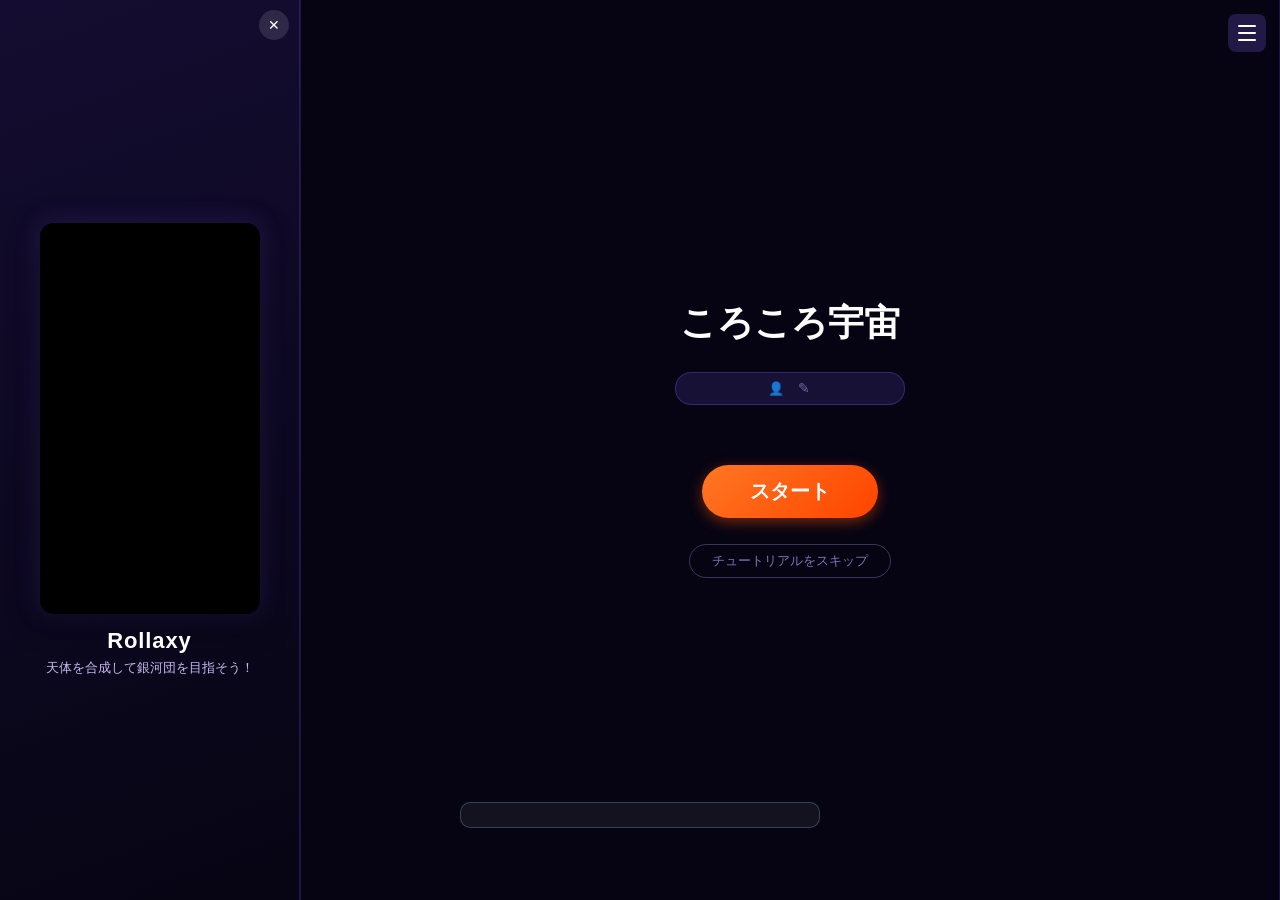
==== commit 6d334a05: "feat: トップページとRollaxyホームに紹介動画を追加 videos/rollaxy_video.mp4 (9MB, 縦動画) を新規追加し、サイトトップと Rollaxyのスタート画面の2箇" ====
--- a/games/rollaxy/index.html
+++ b/games/rollaxy/index.html
@@ -72,6 +72,18 @@
   desktop(≥760px): 3列同時表示（左右にpeek）
 -->
 <div id="start-screen">
+  <!-- ゲーム紹介動画パネル (デスクトップの左スペースに表示。スマホ非表示。
+       チュートリアル完了/スキップ または ×ボタンで非表示。未完了なら再訪問時に再表示) -->
+  <div id="intro-video-panel">
+    <button id="intro-video-close" aria-label="Close">✕</button>
+    <video id="intro-video" muted loop playsinline preload="auto">
+      <source src="/videos/rollaxy_video.mp4" type="video/mp4">
+    </video>
+    <div id="intro-video-caption">
+      <div id="intro-video-name">Rollaxy</div>
+      <div id="intro-video-desc" data-i18n="introVideoDesc">天体を合成して銀河団を目指そう！</div>
+    </div>
+  </div>
   <div id="home-carousel">
 
     <!-- パネル1: プレイ（CENTER、現在は唯一のパネル） -->
@@ -267,6 +279,13 @@
     <button id="overlay-home-btn" data-i18n="backToHome">ホームに戻る</button>
     <button id="feedback-overlay-btn" class="feedback-entry" data-source="gameover" data-i18n="feedbackBtn"></button>
     <p id="share-note"></p>
+  </div>
+  <!-- やる気メッセージ 詳細表示 (タップで開く) -->
+  <div id="motiv-detail-modal">
+    <div id="motiv-detail-panel">
+      <div id="motiv-detail-text"></div>
+      <button id="motiv-detail-close"></button>
+    </div>
   </div>
   <!-- エンドレス 続き/新規 ダイアログ -->
   <div id="endless-resume-modal">
--- a/games/rollaxy/style.css
+++ b/games/rollaxy/style.css
@@ -399,6 +399,53 @@
   box-shadow: 0 3px 12px rgba(200,40,40,0.5);
 }
 #confirm-cancel:active { transform: scale(0.92); box-shadow: 0 1px 6px rgba(200,40,40,0.4); }
+
+/* ============================================================
+   ゲーム紹介動画パネル (デスクトップ左スペース)
+   スマホ非表示。.intro-hidden で非表示。
+   ============================================================ */
+#intro-video-panel { display: none; } /* モバイル既定: 非表示 */
+@media (min-width: 900px) {
+  /* 横に十分な余白がある画面でのみ表示（カルーセルの左に並ぶ） */
+  #intro-video-panel {
+    display: flex; flex-direction: column; align-items: center;
+    justify-content: center; gap: 14px;
+    width: 300px; flex-shrink: 0;
+    padding: 20px;
+    position: relative;
+    background: linear-gradient(160deg, rgba(30,18,70,0.6), rgba(8,4,20,0.6));
+    border-right: 1px solid rgba(124,92,252,0.2);
+  }
+  /* 非表示フラグ（×・チュートリアル完了/スキップ） */
+  #start-screen.intro-hidden #intro-video-panel { display: none; }
+}
+#intro-video {
+  width: 220px; max-width: 100%;
+  aspect-ratio: 9 / 16;
+  object-fit: cover;
+  border-radius: 14px;
+  box-shadow: 0 8px 30px rgba(0,0,0,0.5), 0 0 24px rgba(124,92,252,0.25);
+  background: #000;
+}
+#intro-video-caption { text-align: center; }
+#intro-video-name {
+  font-size: 22px; font-weight: bold; color: #fff;
+  letter-spacing: 0.04em; margin-bottom: 4px;
+}
+#intro-video-desc {
+  font-size: 13px; color: #c8b8f0; line-height: 1.5;
+  max-width: 240px;
+}
+#intro-video-close {
+  position: absolute; top: 10px; right: 10px;
+  width: 30px; height: 30px; border-radius: 50%;
+  border: none; cursor: pointer;
+  background: rgba(255,255,255,0.12); color: #fff;
+  font-size: 14px; line-height: 1;
+  -webkit-tap-highlight-color: transparent;
+  transition: background 0.15s;
+}
+#intro-video-close:hover { background: rgba(255,255,255,0.25); }
 
 /* ============================================================
    ホームカルーセル（#start-screen）
@@ -2238,18 +2285,64 @@
   border-radius: 10px;
   text-align: center;
   line-height: 1.45;
-  min-height: 22px;
   letter-spacing: 0.01em;
   transition: opacity 0.4s ease;
-}
-.motiv-box:empty { opacity: 0; padding: 0; min-height: 0; border: none; }
+  cursor: pointer;                /* タップで詳細表示 */
+  -webkit-tap-highlight-color: transparent;
+}
+.motiv-box:empty { opacity: 0; padding: 0; border: none; }
 .motiv-box.motiv-fading { opacity: 0; }
+/* メッセージ本文: 1行に収めず折り返し可。長文はタップで詳細を読む */
+.motiv-text {
+  display: -webkit-box; -webkit-line-clamp: 2; -webkit-box-orient: vertical;
+  overflow: hidden;
+}
+/* 残り時間バー (MOTIV_CYCLE_MS で空になる) */
+.motiv-bar {
+  width: 100%; height: 3px; margin-top: 8px;
+  border-radius: 2px; overflow: hidden;
+  background: rgba(124,92,252,0.18);
+}
+.motiv-bar-fill {
+  height: 100%; width: 100%;
+  transform-origin: left center;
+  background: linear-gradient(90deg, #9a7cff, #6a4fd0);
+}
+@keyframes motivBarDeplete { from { transform: scaleX(1); } to { transform: scaleX(0); } }
 /* オーバーレイ内では少し暗めに馴染ませる */
 #overlay-motivation {
   background: rgba(124,92,252,0.14);
   border-color: rgba(143,214,255,0.30);
   color: #e2c8ff;
 }
+
+/* やる気メッセージ 詳細モーダル */
+#motiv-detail-modal {
+  display: none; position: fixed; inset: 0; z-index: 9460;
+  align-items: center; justify-content: center;
+  background: rgba(0,0,0,0.7); backdrop-filter: blur(4px);
+  animation: fadeIn 0.2s ease both;
+}
+#motiv-detail-modal.show { display: flex; }
+#motiv-detail-panel {
+  background: linear-gradient(160deg, #1e1246 0%, #0d0820 100%);
+  border: 1px solid rgba(143,214,255,0.4); border-radius: 18px;
+  padding: 28px 28px 22px; width: min(340px, 90vw);
+  display: flex; flex-direction: column; align-items: center; gap: 18px;
+  box-shadow: 0 12px 48px rgba(0,0,0,0.6);
+  animation: modeUnlockPop 0.3s cubic-bezier(0.22, 1.2, 0.36, 1) both;
+}
+#motiv-detail-text {
+  font-size: 17px; color: #e8dcff; text-align: center;
+  line-height: 1.6; letter-spacing: 0.02em;
+}
+#motiv-detail-close {
+  padding: 11px 32px; border: none; border-radius: 999px;
+  background: linear-gradient(135deg, #6a4fd0, #9a7cff);
+  color: #fff; font-size: 14px; font-weight: bold; cursor: pointer;
+  -webkit-tap-highlight-color: transparent;
+}
+#motiv-detail-close:active { transform: scale(0.97); }
 
 /* エンドレス 続き/新規ダイアログ + 確認ダイアログ */
 #endless-resume-modal, #endless-confirm-modal {
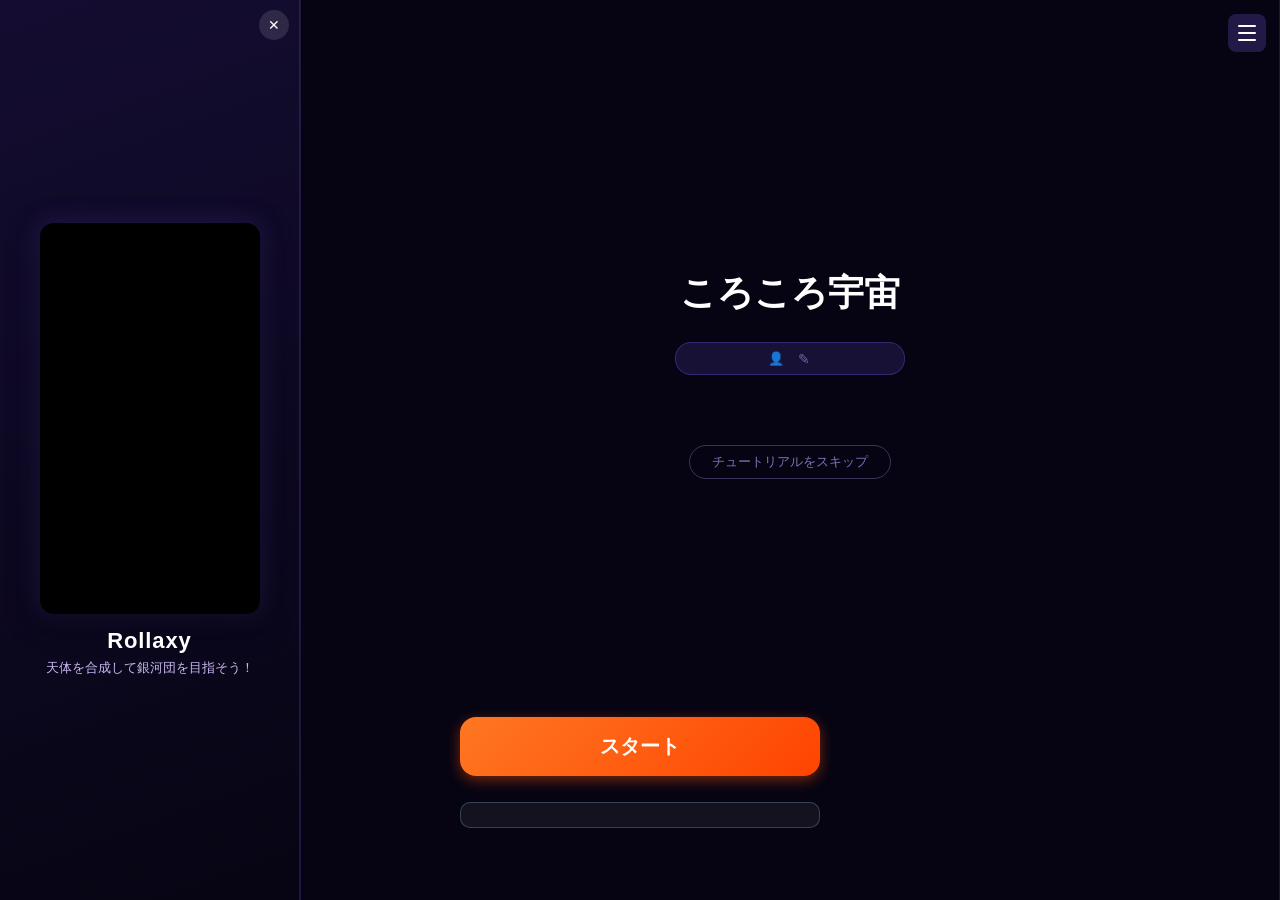
==== commit 70395804: "feat(home): スタートボタンをフィードバックボタンの直上に固定配置 #home-carousel内はwill-change:transformのためposition:fixedが効かないので" ====
--- a/games/rollaxy/index.html
+++ b/games/rollaxy/index.html
@@ -107,12 +107,13 @@
       </div>
       <!-- やる気メッセージ (表示名とスタートの間。8秒で次の候補へフェード) -->
       <div id="home-motivation" class="motiv-box"></div>
+      <!-- 自分のスコアサマリー（モード別ベストスコア＋全期間順位） -->
+      <div id="home-my-stats"></div>
       <!-- プレイ（ホーム既定）パネル -->
       <div id="play-panel">
         <button id="mode-toggle-btn" style="display:none"></button>
         <div id="stage-select-list" style="display:none"></div>
         <div id="start-stage-desc" style="display:none"></div>
-        <button id="start-btn" data-i18n="start">スタート</button>
         <button id="skip-tutorial-btn" data-i18n="skipTutorial">チュートリアルをスキップ</button>
       </div>
       <!-- モード選択シート（スタート後に表示。チュートリアル完了後のみ） -->
@@ -133,6 +134,8 @@
     <a id="home-menu-profile" href="/profile/" data-i18n="profileLink" target="_blank" rel="noopener">👤 プロフィール</a>
     <a id="home-menu-games" href="/games/" data-i18n="gamesLink">🎮 ゲーム一覧</a>
   </div>
+  <!-- スタートボタン: フィードバックボタンのちょうど上に fixed 配置 -->
+  <button id="start-btn" data-i18n="start">スタート</button>
   <button id="feedback-start-btn" class="feedback-entry" data-source="start" data-i18n="feedbackBtn"></button>
 </div><!-- /#start-screen -->
 
--- a/games/rollaxy/style.css
+++ b/games/rollaxy/style.css
@@ -490,11 +490,12 @@
   box-sizing: border-box;
 }
 
-/* プレイパネル: 縦中央寄せ */
+/* プレイパネル: 縦中央寄せ。下部に固定ボタン2つ（スタート+フィードバック）分の余白を確保 */
 #panel-play {
   justify-content: center;
   gap: 24px;
   text-align: center;
+  padding-bottom: calc(200px + env(safe-area-inset-bottom, 0px));
 }
 
 /* 研究・恒星パネル: 上から始まる */
@@ -1026,11 +1027,17 @@
   transition: background 0.15s;
 }
 #start-btn {
-  padding: 13px 48px; font-size: 20px; font-weight: bold;
+  padding: 16px 20px; font-size: 20px; font-weight: bold;
   background: linear-gradient(135deg, #ff7722, #ff4400);
-  color: #fff; border: none; border-radius: 30px; cursor: pointer;
+  color: #fff; border: none; border-radius: 16px; cursor: pointer;
   box-shadow: 0 4px 14px rgba(255,80,0,0.45);
-  -webkit-tap-highlight-color: transparent;
+  width: min(360px, 92vw);
+  -webkit-tap-highlight-color: transparent;
+  /* フィードバックボタン(高さ約44px)のちょうど上に固定 */
+  position: fixed;
+  left: 50%; transform: translateX(-50%);
+  bottom: calc(72px + 44px + 8px + env(safe-area-inset-bottom, 0px));
+  z-index: 51;
 }
 
 #skip-tutorial-btn {
@@ -2273,6 +2280,32 @@
   pointer-events: none;
 }
 
+/* ── 自分のスコアサマリー（ホーム画面） ── */
+#home-my-stats {
+  width: 100%; max-width: 300px;
+  background: rgba(255,255,255,0.05);
+  border: 1px solid rgba(255,255,255,0.1);
+  border-radius: 12px;
+  padding: 8px 14px;
+  display: flex; flex-direction: column; gap: 4px;
+}
+#home-my-stats:empty { display: none; }
+.mys-row {
+  display: flex; align-items: center; gap: 6px;
+}
+.mys-mode {
+  flex: 1 1 0; font-size: 12px; color: rgba(255,255,255,0.55);
+  white-space: nowrap; overflow: hidden; text-overflow: ellipsis;
+  text-align: left;
+}
+.mys-score {
+  flex: 0 0 auto; font-size: 13px; font-weight: bold; color: #fff;
+}
+.mys-rank {
+  flex: 0 0 auto; font-size: 12px; color: #9a7cff;
+  min-width: 36px; text-align: right;
+}
+
 /* やる気メッセージボックス (ホーム + 終了画面で共通) */
 .motiv-box {
   font-size: 13px;
@@ -2643,8 +2676,8 @@
   #settings-back-btn,
   #menu-settings-btn   { min-height: 48px; }
   #resume-btn,
-  #reset-btn,
-  #start-btn           { padding: 16px 48px; }
+  #reset-btn           { padding: 16px 48px; }
+  #start-btn           { padding: 18px 20px; bottom: calc(72px + 44px + 8px + env(safe-area-inset-bottom, 0px)); }
   .ach-open-btn        { padding: 12px 28px; font-size: 15px; }
   #ach-back-btn        { padding: 14px 0; font-size: 16px; }
   /* 表示名編集ボタンも少し広く */
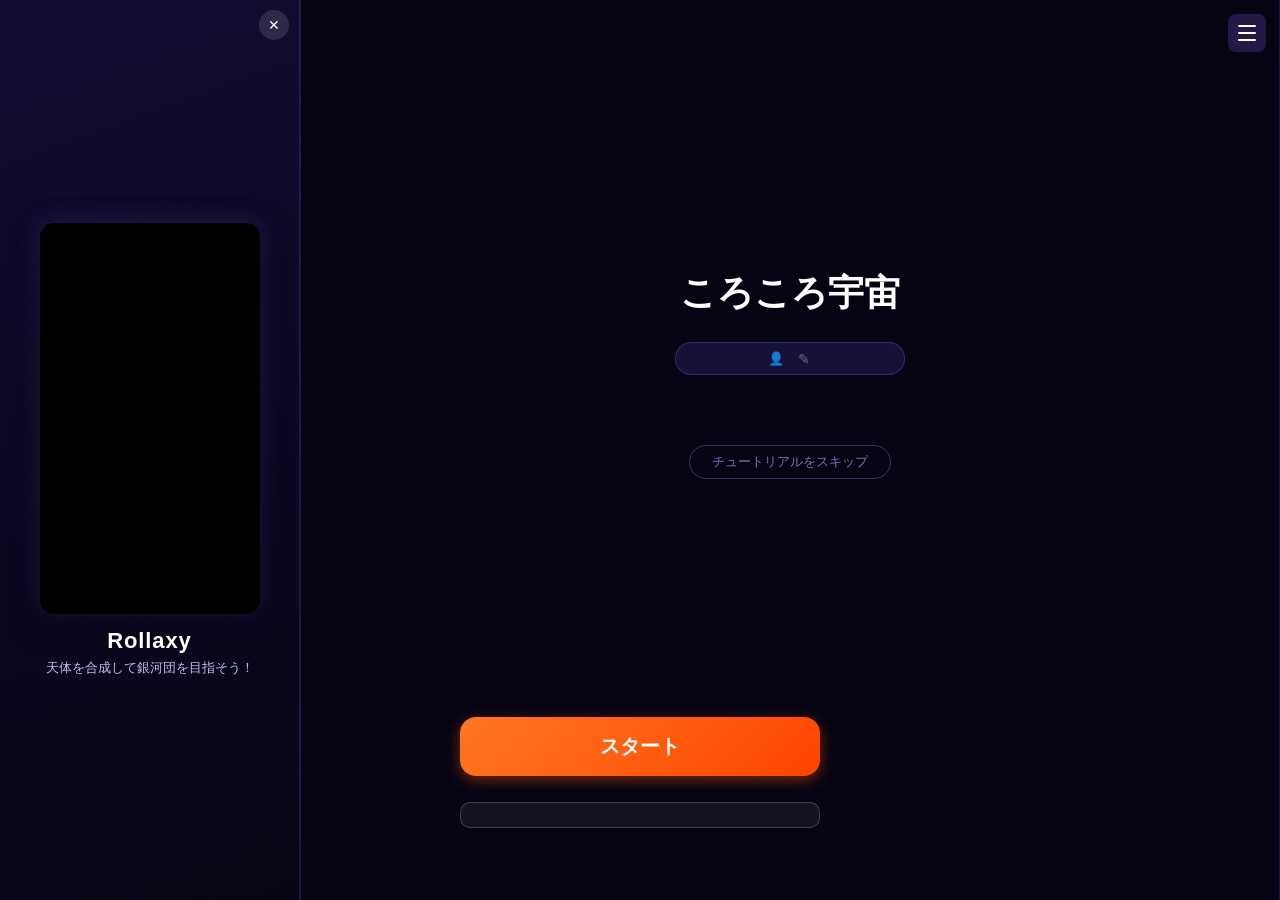
==== commit 63a8602f: "feat(overlay): ゲーム終了時にスコア/順位更新カードを表示 仕様: - 自己ベスト更新 + 今週順位アップ → 「🎉 スコア更新！」+ 新旧スコア&順位を矢印で並べて表示 - ベスト更新" ====
--- a/games/rollaxy/index.html
+++ b/games/rollaxy/index.html
@@ -258,6 +258,12 @@
         <div id="tut-hud-desc"></div>
         <div id="tut-hud-progress"></div>
       </div>
+      <!-- 目標モード HUD（エンドレス中にゴールがある場合） -->
+      <div id="goal-hud" style="display:none">
+        <div id="goal-hud-label">🎯 目標</div>
+        <div id="goal-hud-desc"></div>
+        <div id="goal-hud-progress"></div>
+      </div>
     </div>
     <div id="header-right">
       <div id="next-wrap">
@@ -268,17 +274,17 @@
   </div>
   <div id="overlay">
     <h2 data-i18n="gameOver">ゲームオーバー</h2>
-    <!-- やる気メッセージ (スコア上に表示。終了画面表示時に開始、init で停止) -->
-    <div id="overlay-motivation" class="motiv-box"></div>
     <p class="result"><span data-i18n="scoreResult">スコア</span>: <strong id="final-score">0</strong></p>
     <p id="reward-el" class="reward-line"></p>
-    <p id="new-hi" data-i18n="newRecord">🏆 新記録！</p>
+    <!-- ベスト/順位更新カード（ゲーム終了時に動的に描画） -->
+    <div id="score-update-card"></div>
+    <p id="new-hi" data-i18n="newRecord" style="display:none">🏆 新記録！</p>
     <p id="rank-pct-el"></p>
+    <!-- やる気メッセージ (スコア・順位の下に表示) -->
+    <div id="overlay-motivation" class="motiv-box"></div>
     <button id="retry-btn" data-i18n="retry">もう一度</button>
     <button id="next-stage-btn" style="display:none"></button>
     <button id="share-btn" data-i18n="shareBtn">X でシェア</button>
-    <!-- 終了画面のランキング/実績ボタンは削除 (設定メニューおよびホームナビから参照可能) -->
-    <!-- ホームに戻る (プレーンテキストの控えめリンク。フィードバックボタンの上に配置) -->
     <button id="overlay-home-btn" data-i18n="backToHome">ホームに戻る</button>
     <button id="feedback-overlay-btn" class="feedback-entry" data-source="gameover" data-i18n="feedbackBtn"></button>
     <p id="share-note"></p>
@@ -315,6 +321,17 @@
       <div id="mode-unlock-icon">🎉</div>
       <div id="mode-unlock-title"></div>
       <button id="mode-unlock-close"></button>
+    </div>
+  </div>
+  <!-- 目標達成ダイアログ -->
+  <div id="goal-achieved-modal">
+    <div id="goal-achieved-panel">
+      <div id="goal-achieved-title"></div>
+      <div id="goal-achieved-desc"></div>
+      <div id="goal-achieved-btns">
+        <button id="goal-continue-btn"></button>
+        <button id="goal-home-btn"></button>
+      </div>
     </div>
   </div>
   <div id="settings-overlay">
--- a/games/rollaxy/style.css
+++ b/games/rollaxy/style.css
@@ -58,6 +58,11 @@
 /* チュートリアル目標（ヘッダー 2 行目として表示） */
 /* チュートリアルHUD（#header-left 内でスコア/最高の代わりに表示） */
 #tut-hud { display: none; }
+/* 目標モードHUD（スコア/最高の下に追加表示） */
+#goal-hud { display: none; border-top: 1px solid rgba(255,200,80,0.2); margin-top: 4px; padding-top: 3px; }
+#goal-hud-label { font-size: 10px; color: rgba(255,200,80,0.7); letter-spacing: 0.04em; }
+#goal-hud-desc  { font-size: 12px; color: #ffcc50; font-weight: 600; line-height: 1.3; }
+#goal-hud-progress { font-size: 11px; color: rgba(255,255,255,0.6); margin-top: 1px; }
 #tut-hud-step {
   font-size: 11px; opacity: 0.65; letter-spacing: 0.04em;
 }
@@ -141,7 +146,9 @@
   z-index: 6;
   background: rgba(0,0,0,0.78);
   backdrop-filter: blur(6px); -webkit-backdrop-filter: blur(6px);
-  flex-direction: column; align-items: center; justify-content: center;
+  flex-direction: column; align-items: center; justify-content: flex-start;
+  padding-top: 48px; padding-bottom: calc(72px + env(safe-area-inset-bottom, 0px));
+  overflow-y: auto;
   color: #fff; gap: 14px; text-align: center;
 }
 #overlay.show { display: flex; }
@@ -149,6 +156,57 @@
 #overlay .result { font-size: 20px; }
 #new-hi { display: none; color: #ffd700; font-size: 17px; }
 #new-hi.show { display: block; }
+
+/* ── スコア/順位更新カード（ゲーム終了画面） ── */
+#score-update-card {
+  display: none;
+  flex-direction: column; align-items: center; gap: 6px;
+  background: linear-gradient(160deg, rgba(255,215,80,0.12), rgba(255,150,50,0.05));
+  border: 1px solid rgba(255,215,80,0.5);
+  border-radius: 14px;
+  padding: 12px 18px;
+  width: min(320px, 90vw);
+  box-shadow: 0 0 24px rgba(255,200,80,0.18);
+  animation: suFadeIn 0.45s cubic-bezier(0.22, 1, 0.36, 1) both;
+}
+#score-update-card.show { display: flex; }
+@keyframes suFadeIn {
+  from { opacity: 0; transform: translateY(8px) scale(0.96); }
+  to   { opacity: 1; transform: translateY(0)   scale(1);    }
+}
+.su-title {
+  font-size: 16px; font-weight: bold;
+  color: #ffd86b; letter-spacing: 0.04em;
+}
+.su-compare {
+  display: flex; flex-direction: column; align-items: center; gap: 2px;
+  font-variant-numeric: tabular-nums;
+}
+.su-row {
+  display: flex; align-items: baseline; gap: 10px;
+  font-size: 17px; font-weight: bold;
+}
+.su-row.su-new   { color: #fff; }
+.su-row.su-old   { color: rgba(255,255,255,0.55); font-size: 14px; font-weight: normal; }
+.su-row.su-old .su-score, .su-row.su-old .su-rank { text-decoration: line-through; opacity: 0.7; }
+.su-rank   { color: #b89eff; font-size: 14px; }
+.su-row.su-new .su-rank { color: #cc99ff; font-size: 15px; }
+.su-arrow  {
+  font-size: 14px; color: #ffd86b; line-height: 1;
+  animation: suArrowBob 1.2s ease-in-out infinite;
+}
+@keyframes suArrowBob {
+  0%, 100% { transform: translateY(0); }
+  50%       { transform: translateY(-3px); }
+}
+.su-close {
+  font-size: 12px; color: #ffb84a;
+  margin-top: 2px; letter-spacing: 0.02em;
+}
+.su-period {
+  font-size: 10px; color: rgba(255,255,255,0.4);
+  letter-spacing: 0.04em;
+}
 #rank-pct-el {
   display: none;
   font-size: 15px;
@@ -175,6 +233,7 @@
 /* X シェアボタン（黒ベース、もう一度ボタンより小さめ） */
 #share-btn {
   background: #000 !important;
+  border: 1px solid rgba(255,255,255,0.65) !important;
   box-shadow: 0 4px 14px rgba(0,0,0,0.5) !important;
   font-size: 15px !important;
   padding: 10px 28px !important;
@@ -466,19 +525,16 @@
   pointer-events: none;
 }
 
-/* カルーセルトラック（3パネル横並び） */
+/* カルーセルトラック（旧3パネル構成。研究/宇宙パネル廃止後は単一パネル） */
 #home-carousel {
   flex: 1; min-height: 0;
   display: flex; flex-direction: row;
-  width: 300%;                 /* 3パネル分 */
-  transform: translateX(-33.333%);  /* 初期: プレイパネル表示 */
-  transition: transform 0.32s cubic-bezier(0.22, 1, 0.36, 1);
-  will-change: transform;
-}
-
-/* 各パネル共通 */
+  width: 100%;
+}
+
+/* 各パネル共通（現在は #panel-play のみ） */
 .home-panel {
-  width: 33.333%;              /* 300%の1/3 = viewport幅 */
+  width: 100%;
   flex-shrink: 0;
   height: 100%;
   overflow-y: auto;
@@ -490,12 +546,24 @@
   box-sizing: border-box;
 }
 
-/* プレイパネル: 縦中央寄せ。下部に固定ボタン2つ（スタート+フィードバック）分の余白を確保 */
+/* モード選択中: 選択肢と戻るボタン以外を非表示 */
+#start-screen.mode-selecting #panel-play > *:not(#mode-select-sheet),
+#start-screen.mode-selecting #start-btn,
+#start-screen.mode-selecting #feedback-start-btn { display: none; }
+
+/* プレイパネル: 縦中央寄せ。下部に固定ボタン2つ（スタート+フィードバック）分の余白を確保。
+   safe center: コンテンツが画面高を超える小型端末では flex-start にフォールバックし、
+   上端がスクロールで到達不能になるのを防ぐ（中央寄せのまま上に溢れるのを回避）。 */
 #panel-play {
-  justify-content: center;
+  justify-content: safe center;
   gap: 24px;
   text-align: center;
   padding-bottom: calc(200px + env(safe-area-inset-bottom, 0px));
+}
+
+/* モード選択中: 固定ボタンが隠れるため余白を通常に戻し、シートを上端から表示できるようにする */
+#start-screen.mode-selecting #panel-play {
+  padding-bottom: calc(72px + env(safe-area-inset-bottom, 0px));
 }
 
 /* 研究・恒星パネル: 上から始まる */
@@ -687,9 +755,9 @@
   transform: translateX(-50%);
   background: rgba(12,6,32,0.96);
   border: 1px solid rgba(255,200,0,0.5);
-  border-radius: 14px; padding: 14px 20px;
+  border-radius: 14px; padding: 14px 16px;
   text-align: center; color: #fff;
-  z-index: 20; min-width: 240px;
+  z-index: 20; width: min(320px, calc(100vw - 24px));
   box-shadow: 0 4px 24px rgba(0,0,0,0.6);
 }
 #chain-reward.show { display: block; }
@@ -810,10 +878,12 @@
   color: #ffe566; margin-bottom: 12px;
   letter-spacing: 0.05em;
 }
-#chain-reward-btns { display: flex; gap: 10px; justify-content: center; }
+/* ボタンは縦に積む。各ボタン内は横並び（アイコン左、ラベル+説明 右） */
+#chain-reward-btns { display: flex; flex-direction: column; gap: 8px; }
 .chain-reward-btn {
-  flex: 1; padding: 10px 6px;
-  display: flex; flex-direction: column; align-items: center; gap: 4px;
+  width: 100%; padding: 10px 12px;
+  display: flex; flex-direction: row; align-items: center; gap: 12px;
+  text-align: left;
   background: rgba(255,200,0,0.10);
   border: 1px solid rgba(255,200,0,0.35);
   border-radius: 10px; color: #fff; cursor: pointer;
@@ -821,9 +891,9 @@
   transition: background 0.15s, border-color 0.15s, transform 0.1s;
 }
 .chain-reward-btn:active { transform: scale(0.94); }
-.chain-reward-btn .cr-icon  { font-size: 22px; line-height: 1; }
-.chain-reward-btn .cr-label { font-size: 11px; opacity: 0.85; }
-.chain-reward-btn .cr-desc  { font-size: 9.5px; opacity: 0.6; text-align: center; line-height: 1.3; }
+.chain-reward-btn .cr-icon  { font-size: 26px; line-height: 1; flex: 0 0 auto; width: 34px; text-align: center; }
+.chain-reward-btn .cr-label { font-size: 14px; font-weight: bold; opacity: 0.95; flex: 0 0 auto; }
+.chain-reward-btn .cr-desc  { font-size: 12px; opacity: 0.75; text-align: left; line-height: 1.35; flex: 1 1 auto; }
 
 /* ============================================================
    デバッグパネル（ゲーム画面右端のオーバーレイ）
@@ -2244,31 +2314,24 @@
   pointer-events: auto;
   transition: opacity 0.6s ease 0.4s; /* スキルバーが消えてから現れる */
 }
-/* ホームに戻る (フィードバックボタンの少し上に控えめなプレーンテキスト) */
+/* ホームに戻る（流れの中に配置・控えめな枠線スタイル） */
 #overlay button#overlay-home-btn {
-  position: fixed;
-  left: 50%; transform: translateX(-50%);
-  /* feedback ボタン (bottom 14px + height ~44px) の上に 8px 余白 */
-  bottom: calc(66px + env(safe-area-inset-bottom, 0px));
-  z-index: 7;
   background: transparent;
-  border: none;
-  color: #8aa0c0;
-  font-size: 12px;
-  font-weight: normal;
-  padding: 6px 12px;
+  border: 1px solid rgba(255,255,255,0.3);
+  color: #b8c8e0;
+  font-size: 16px;
+  font-weight: 500;
+  padding: 12px 36px;
   box-shadow: none;
-  text-decoration: underline;
-  opacity: 0;
-  pointer-events: none;
+  border-radius: 30px;
+  width: min(280px, 80vw);
   letter-spacing: 0.02em;
 }
-body.game-ended #overlay button#overlay-home-btn {
-  opacity: 1;
-  pointer-events: auto;
-  transition: opacity 0.6s ease 0.4s;
-}
-#overlay button#overlay-home-btn:hover { color: #b8c8e0; }
+#overlay button#overlay-home-btn:hover {
+  background: rgba(255,255,255,0.08);
+  border-color: rgba(255,255,255,0.5);
+  color: #dde8f8;
+}
 
 /* スキルバー: ゲーム終了時に下方向へスッとフェードアウト */
 #skill-bar {
@@ -2290,6 +2353,22 @@
   display: flex; flex-direction: column; gap: 4px;
 }
 #home-my-stats:empty { display: none; }
+#home-my-stats { cursor: pointer; user-select: none; }
+/* 期間ラベル（今週 / 全期間） */
+.mys-header {
+  display: flex; justify-content: flex-end;
+  margin-bottom: 2px;
+}
+.mys-period {
+  font-size: 11px; color: rgba(255,255,255,0.45);
+  background: rgba(255,255,255,0.07);
+  border-radius: 8px; padding: 2px 8px;
+  letter-spacing: 0.03em;
+}
+.mys-period--all {
+  color: #b89eff;
+  background: rgba(154,124,255,0.18);
+}
 .mys-row {
   display: flex; align-items: center; gap: 6px;
 }
@@ -2324,6 +2403,47 @@
   -webkit-tap-highlight-color: transparent;
 }
 .motiv-box:empty { opacity: 0; padding: 0; border: none; }
+/* 目標にしてプレイ ボタン */
+.motiv-goal-btn {
+  display: block; width: 100%; margin-top: 8px;
+  padding: 7px 12px; font-size: 12px; font-weight: 600;
+  background: rgba(255,180,50,0.15); border: 1px solid rgba(255,180,50,0.55);
+  color: #ffb832; border-radius: 8px; cursor: pointer;
+  -webkit-tap-highlight-color: transparent;
+  transition: background 0.15s;
+}
+.motiv-goal-btn:hover { background: rgba(255,180,50,0.28); }
+/* #overlay button の汎用スタイルを上書きして統一デザインに */
+#overlay .motiv-goal-btn {
+  padding: 7px 12px; font-size: 12px; font-weight: 600;
+  background: rgba(255,180,50,0.15); border: 1px solid rgba(255,180,50,0.55);
+  color: #ffb832; border-radius: 8px; box-shadow: none;
+}
+#overlay .motiv-goal-btn:hover { background: rgba(255,180,50,0.28); }
+/* 目標達成ダイアログ */
+#goal-achieved-modal {
+  display: none; position: fixed; inset: 0; z-index: 9100;
+  align-items: center; justify-content: center;
+  background: rgba(0,0,0,0.72); backdrop-filter: blur(5px);
+}
+#goal-achieved-modal.show { display: flex; }
+#goal-achieved-panel {
+  background: linear-gradient(160deg, #1e1246 0%, #0d0820 100%);
+  border: 1px solid rgba(255,200,80,0.45);
+  border-radius: 18px; padding: 28px 24px 22px;
+  width: min(340px, 90vw); display: flex; flex-direction: column;
+  align-items: center; gap: 10px; text-align: center;
+  box-shadow: 0 12px 48px rgba(0,0,0,0.6), 0 0 32px rgba(255,180,50,0.12);
+}
+#goal-achieved-title { font-size: 22px; font-weight: bold; color: #ffd050; }
+#goal-achieved-desc  { font-size: 13px; color: rgba(255,255,255,0.75); line-height: 1.5; }
+#goal-achieved-btns  { display: flex; gap: 10px; margin-top: 6px; width: 100%; }
+#goal-continue-btn, #goal-home-btn {
+  flex: 1; padding: 11px 8px; border-radius: 10px;
+  font-size: 14px; font-weight: bold; cursor: pointer; border: none;
+}
+#goal-continue-btn { background: linear-gradient(135deg,#ff7722,#ff4400); color:#fff; }
+#goal-home-btn { background: rgba(255,255,255,0.1); color:#c8d6f0; border: 1px solid rgba(255,255,255,0.25); }
 .motiv-box.motiv-fading { opacity: 0; }
 /* メッセージ本文: 1行に収めず折り返し可。長文はタップで詳細を読む */
 .motiv-text {
